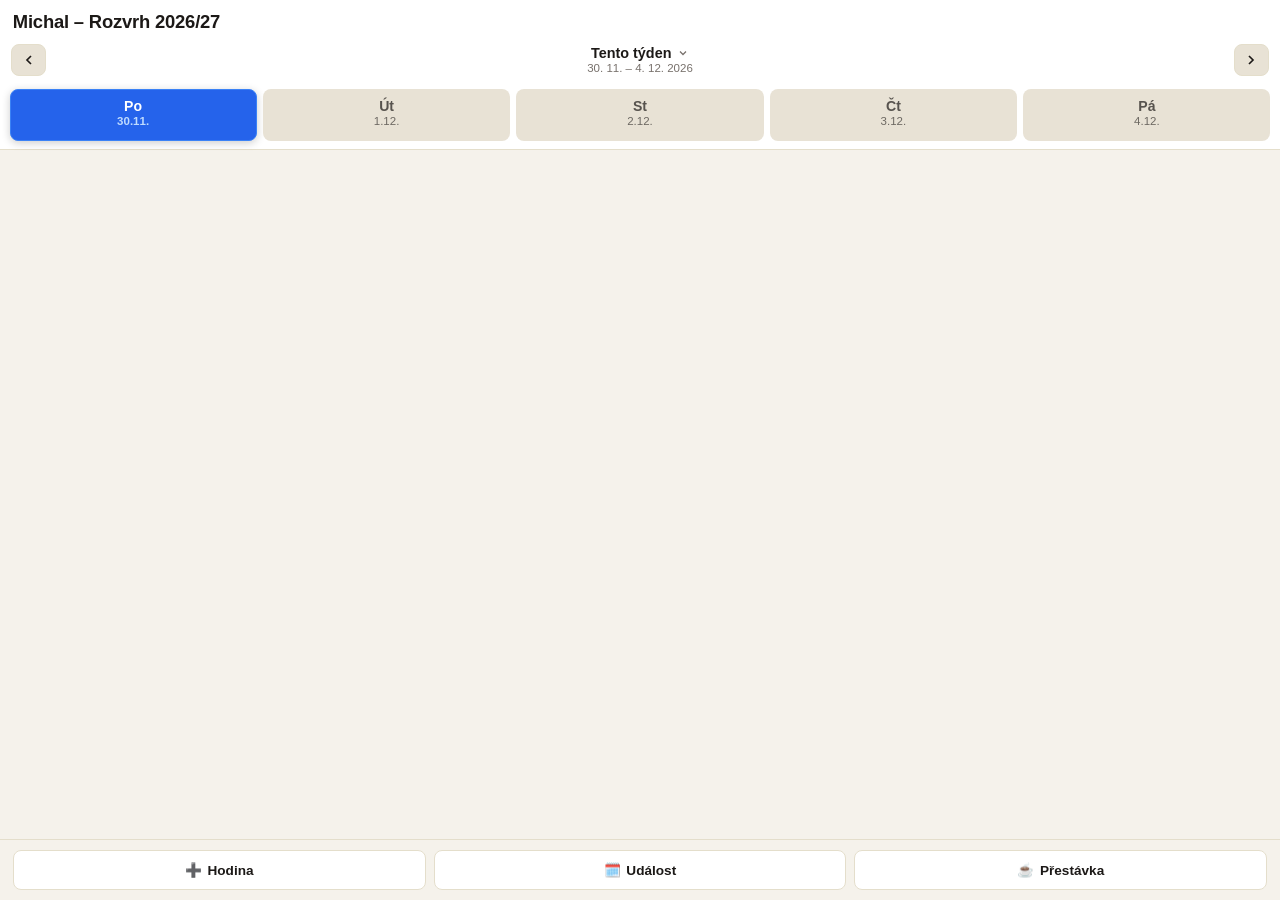
==== index.html @ 2c42bc00 "přepínání tématu nechat na systému" ====
<!DOCTYPE html>
<html lang="cs">
<head>
    <meta charset="UTF-8">
    <meta name="viewport" content="width=device-width, initial-scale=1.0, user-scalable=no, viewport-fit=cover">
    <title>Michal – Rozvrh 2026/27</title>
    
    <!-- Systémové barvy lišty řízené přímo Androidem a iOS -->
    <meta name="theme-color" content="#faf8f5" media="(prefers-color-scheme: light)">
    <meta name="theme-color" content="#1a1e26" media="(prefers-color-scheme: dark)">
    
    <meta name="apple-mobile-web-app-capable" content="yes">
    <meta name="apple-mobile-web-app-status-bar-style" content="black-translucent">
    <meta name="apple-mobile-web-app-title" content="Rozvrh">
    <link rel="apple-touch-icon" href="apple-touch-icon.png">

    <link rel="manifest" href="manifest.json">
    <link rel="stylesheet" href="style.css">
</head>
<body>
    <header>
        <div class="header-top">
            <h1>Michal – Rozvrh 2026/27</h1>
            <div class="header-actions">
                <button id="btn-today" class="btn-chip hidden" aria-label="Přejít na dnešek">Dnes</button>
            </div>
        </div>

        <div class="week-stepper-container">
            <button id="week-prev" class="btn-nav" aria-label="Předchozí týden">
                <svg width="16" height="16" viewBox="0 0 24 24" fill="none" stroke="currentColor" stroke-width="2.5"><polyline points="15 18 9 12 15 6"></polyline></svg>
            </button>
            
            <div id="week-trigger" class="week-display" role="button" tabindex="0" aria-label="Vybrat týden z kalendáře">
                <div class="week-title">
                    <span id="week-label-title">Tento týden</span>
                    <svg class="dropdown-chevron" width="12" height="12" viewBox="0 0 24 24" fill="none" stroke="currentColor" stroke-width="2.5"><polyline points="6 9 12 15 18 9"></polyline></svg>
                </div>
                <div id="week-range-subtitle" class="week-range">--. --. – --. --. 2026</div>
            </div>

            <button id="week-next" class="btn-nav" aria-label="Následující týden">
                <svg width="16" height="16" viewBox="0 0 24 24" fill="none" stroke="currentColor" stroke-width="2.5"><polyline points="9 18 15 12 9 6"></polyline></svg>
            </button>

            <input type="date" id="native-date-picker" class="visually-hidden" tabindex="-1" aria-hidden="true">
        </div>

        <nav class="day-selector" aria-label="Výběr dne v týdnu">
            <button data-day="Pondělí">
                <span class="tab-day-name">Po</span>
                <span class="tab-day-date">-</span>
                <span class="day-dots-container"></span>
            </button>
            <button data-day="Úterý">
                <span class="tab-day-name">Út</span>
                <span class="tab-day-date">-</span>
                <span class="day-dots-container"></span>
            </button>
            <button data-day="Středa">
                <span class="tab-day-name">St</span>
                <span class="tab-day-date">-</span>
                <span class="day-dots-container"></span>
            </button>
            <button data-day="Čtvrtek">
                <span class="tab-day-name">Čt</span>
                <span class="tab-day-date">-</span>
                <span class="day-dots-container"></span>
            </button>
            <button data-day="Pátek">
                <span class="tab-day-name">Pá</span>
                <span class="tab-day-date">-</span>
                <span class="day-dots-container"></span>
            </button>
        </nav>
    </header>
    
    <main id="schedule-container" role="region" aria-live="polite">
    </main>
    
    <div class="bottom-bar">
        <button id="add-lesson-btn"><span class="icon">➕</span> Hodina</button>
        <button id="add-event-btn"><span class="icon">🗓️</span> Událost</button>
        <button id="add-break-btn"><span class="icon">☕</span> Přestávka</button>
    </div>

    <div id="edit-modal" class="modal-overlay hidden" role="dialog" aria-modal="true">
        <div class="modal">
            <div id="modal-type-switcher" class="type-switcher">
                <button type="button" id="type-btn-lesson" class="type-btn active">Výuka žáka</button>
                <button type="button" id="type-btn-event" class="type-btn">Pracovní událost</button>
            </div>

            <div class="form-group" id="group-day-select">
                <label for="edit-day">Den v týdnu</label>
                <select id="edit-day">
                    <option value="Pondělí">Pondělí</option>
                    <option value="Úterý">Úterý</option>
                    <option value="Středa">Středa</option>
                    <option value="Čtvrtek">Čtvrtek</option>
                    <option value="Pátek">Pátek</option>
                </select>
            </div>

            <div class="form-group" id="group-event-date" style="display: none;">
                <label for="edit-event-date">Datum akce (lze vybrat libovolný týden/měsíc)</label>
                <input type="date" id="edit-event-date">
            </div>

            <div class="form-row">
                <div class="form-group">
                    <label for="edit-time">Začátek</label>
                    <input type="time" id="edit-time">
                </div>
                <div class="form-group" id="group-end-time" style="display: none;">
                    <label for="edit-event-end">Konec akce</label>
                    <input type="time" id="edit-event-end">
                </div>
            </div>

            <div class="form-group">
                <label for="edit-name" id="label-edit-name">Jméno žáka / Název hodiny</label>
                <input type="text" id="edit-name">
            </div>

            <div id="event-specific-fields" class="event-tier-box" style="display: none;">
                <label class="form-sublabel">Druh pracovní události:</label>
                <div class="radio-row">
                    <label class="radio-tag event-concert-tag">
                        <input type="radio" name="event-kind" value="concert" id="event-concert" checked>
                        🎻 Koncert / Vystoupení
                    </label>
                    <label class="radio-tag event-meeting-tag">
                        <input type="radio" name="event-kind" value="meeting" id="event-meeting">
                        📋 Porada / Školení
                    </label>
                </div>
            </div>

            <div id="ensemble-group-selector" class="ensemble-tier-box" style="display: none;">
                <label class="form-sublabel">Skupina souboru:</label>
                <div class="radio-row">
                    <label class="radio-tag younger">
                        <input type="radio" name="ensemble-tier" value="younger" id="ensemble-younger">
                        Mladší
                    </label>
                    <label class="radio-tag older">
                        <input type="radio" name="ensemble-tier" value="older" id="ensemble-older">
                        Starší
                    </label>
                </div>
            </div>

            <div class="checkbox-row" id="row-private-toggle">
                <input type="checkbox" id="edit-private">
                <label for="edit-private" class="label-private">🔒 Soukromá hodina (mimo systém ZUŠ)</label>
            </div>

            <div id="standard-zus-fields">
                <div class="form-row">
                    <div class="form-group">
                        <label for="edit-rocnik">Ročník</label>
                        <input type="text" id="edit-rocnik" placeholder="např. 2, 2. př, 5">
                    </div>
                    <div class="form-group" id="group-hn">
                        <label for="edit-hn">HN</label>
                        <input type="text" id="edit-hn" placeholder="např. Po 14:30">
                    </div>
                </div>

                <div class="checkbox-row">
                    <input type="checkbox" id="edit-ensemble">
                    <label for="edit-ensemble" class="label-ensemble">🎸 Kytarový soubor</label>
                </div>
            </div>

            <div id="private-lesson-fields">
                <label for="edit-notes" id="label-edit-notes" class="form-sublabel">Zápisník a poznámky k výuce:</label>
                <textarea id="edit-notes" rows="4" placeholder="Skladby, cvičení, program, kontakt..."></textarea>
            </div>

            <div class="absence-section" id="row-absent-section">
                <div class="checkbox-row">
                    <input type="checkbox" id="edit-absent">
                    <label for="edit-absent"><strong>Omluven / nepřijde v tomto týdnu</strong></label>
                </div>
                <div id="absent-date-container" style="display: none; margin-top: 0.4rem;">
                    <label for="edit-absent-date" class="form-sublabel">Datum nebo rozsah (např. 15.9. nebo 10.9. - 24.9.):</label>
                    <input type="text" id="edit-absent-date" placeholder="např. 15.9.">
                </div>
            </div>

            <div id="substitute-section" class="substitute-box" style="display: none;">
                <div class="substitute-box-title">Záskok na tuto hodinu</div>
                
                <div class="form-group" style="margin-bottom: 0.6rem;">
                    <label for="substitute-select" class="form-sublabel">Vybrat ze stálých žáků:</label>
                    <select id="substitute-select" class="substitute-input"></select>
                </div>

                <div class="substitute-divider"><span>nebo</span></div>

                <div class="form-group" style="margin-bottom: 0.5rem;">
                    <label for="substitute-custom" class="form-sublabel">Zadat jiné jméno / činnost:</label>
                    <input type="text" id="substitute-custom" class="substitute-input" placeholder="např. Jan Novák, Samostudium, Cvičení...">
                </div>

                <button type="button" id="btn-clear-sub" class="btn-clear-sub">Zrušit záskok</button>
            </div>

            <div class="modal-actions">
                <button id="btn-save" class="btn-primary">Uložit</button>
                <button id="btn-cancel" class="btn-secondary">Zrušit</button>
            </div>
            <div class="modal-actions-danger">
                <button id="btn-swap" class="btn-outline">🔄 Vyměnit žáka</button>
                <button id="btn-delete" class="btn-danger">🗑 Smazat</button>
            </div>
        </div>
    </div>
    
    <script src="script.js"></script>
    <script>
        if ('serviceWorker' in navigator) {
            window.addEventListener('load', () => {
                navigator.serviceWorker.register('./sw.js').then((reg) => {
                    reg.update();
                });
            });

            let refreshing = false;
            navigator.serviceWorker.addEventListener('controllerchange', () => {
                if (!refreshing) {
                    refreshing = true;
                    window.location.reload();
                }
            });
        }
    </script>
</body>
</html>
---- style.css ----
/* =========================================================
   1. BAREVNÝ SYSTÉM (ŘÍZENÝ ČISTĚ SYSTÉMEM TELEFONU)
   ========================================================= */

/* Výchozí světlý režim (příjemné teplé tóny slonoviny a papíru) */
:root {
    color-scheme: light;

    --bg-page: #f5f2eb;
    --bg-card: #ffffff;
    --border-card: #e4decb;
    --text-primary: #1c1917;
    --text-secondary: #78716c;
    --tab-bg: #e8e2d5;
    --tab-text: #57534e;
    --tab-active-bg: #2563eb;
    --tab-active-text: #ffffff;
    --tab-active-date: #bfdbfe;

    --absent-bg: #ece8df;
    --absent-border: #d6cfc0;
    --absent-stripe: #a8a29e;
    --absent-text: #a8a29e;

    /* Žáci bez souboru proužek NEMAJÍ */
    --stripe-default: transparent;
    --stripe-private: #2563eb;
    --private-bg: #eff6ff;
    --stripe-gold: #d97706;
    --stripe-purple: #9333ea;
    --gender-girl: #be123c;
    --gender-boy: #1d4ed8;

    /* Pracovní události */
    --stripe-concert: #be123c;
    --bg-concert: #fff1f2;
    --border-concert: #fecdd3;
    --title-concert: #be123c;

    --stripe-meeting: #0f766e;
    --bg-meeting: #f0fdfa;
    --border-meeting: #99f6e4;
    --title-meeting: #0f766e;

    /* Stav výměny */
    --swap-pending-bg: #fffbeb;
    --swap-pending-border: #fde68a;
    --swap-pending-text: #b45309;

    --modal-bg: #faf8f5;
    --modal-overlay: rgba(28, 25, 23, 0.55);
    --input-bg: #ffffff;
    --input-border: #d6cfc0;
    --bottom-bar-bg: rgba(245, 242, 235, 0.94);
}

/* Automatický tmavý režim při zapnutí tmavého motivu v telefonu */
@media (prefers-color-scheme: dark) {
    :root {
        color-scheme: dark;

        --bg-page: #121212;
        --bg-card: #1a1e26;
        --border-card: #28303f;
        --text-primary: #f8fafc;
        --text-secondary: #94a3b8;
        --tab-bg: #1e2430;
        --tab-text: #94a3b8;
        --tab-active-bg: #0b1120;
        --tab-active-text: #ffffff;
        --tab-active-date: #60a5fa;

        --absent-bg: #14171d;
        --absent-border: #242a36;
        --absent-stripe: #334155;
        --absent-text: #64748b;

        --stripe-default: transparent;
        --stripe-private: #2563eb;
        --private-bg: rgba(30, 58, 138, 0.2);
        --stripe-gold: #ffd166;
        --stripe-purple: #c084fc;
        --gender-girl: #fca5a5;
        --gender-boy: #93c5fd;

        --stripe-concert: #f43f5e;
        --bg-concert: rgba(190, 18, 60, 0.16);
        --border-concert: rgba(244, 63, 94, 0.35);
        --title-concert: #fb7185;

        --stripe-meeting: #14b8a6;
        --bg-meeting: rgba(15, 118, 110, 0.16);
        --border-meeting: rgba(20, 184, 166, 0.35);
        --title-meeting: #2dd4bf;

        --swap-pending-bg: rgba(245, 158, 11, 0.15);
        --swap-pending-border: rgba(245, 158, 11, 0.35);
        --swap-pending-text: #fbbf24;

        --modal-bg: #1c222e;
        --modal-overlay: rgba(0, 0, 0, 0.75);
        --input-bg: #12151c;
        --input-border: #2e384d;
        --bottom-bar-bg: rgba(18, 18, 18, 0.94);
    }
}

/* =========================================================
   2. ZÁKLADNÍ STRUKTURA
   ========================================================= */

* {
    box-sizing: border-box;
    margin: 0;
    padding: 0;
    -webkit-tap-highlight-color: transparent;
}

body {
    font-family: -apple-system, BlinkMacSystemFont, "Segoe UI", Roboto, Helvetica, Arial, sans-serif;
    background-color: var(--bg-page);
    color: var(--text-primary);
    padding-bottom: 5.5rem;
    overflow-x: hidden;
    transition: background-color 0.2s ease, color 0.2s ease;
}

header {
    background-color: var(--bg-card);
    border-bottom: 1px solid var(--border-card);
    position: sticky;
    top: 0;
    z-index: 100;
    padding-top: 0.3rem;
    transition: background-color 0.2s ease, border-color 0.2s ease;
}

h1 {
    font-size: 1.15rem;
    font-weight: 700;
    letter-spacing: -0.01em;
}

/* =========================================================
   3. HORNÍ LIŠTA A STEPPER
   ========================================================= */

.header-top {
    display: flex;
    justify-content: space-between;
    align-items: center;
    padding: 0.4rem 0.8rem;
}

.header-actions {
    display: flex;
    align-items: center;
    gap: 0.35rem;
}

.btn-chip {
    background: #2563eb;
    color: #ffffff;
    border: none;
    border-radius: 12px;
    padding: 0.25rem 0.65rem;
    font-size: 0.75rem;
    font-weight: 700;
    cursor: pointer;
    transition: transform 0.15s ease, opacity 0.2s ease;
}

.btn-chip:active {
    transform: scale(0.94);
}

.btn-chip.hidden {
    display: none;
}

.week-stepper-container {
    display: flex;
    align-items: center;
    justify-content: space-between;
    padding: 0.15rem 0.7rem 0.45rem;
    position: relative;
}

.btn-nav {
    background: var(--tab-bg);
    color: var(--text-primary);
    border: 1px solid var(--border-card);
    border-radius: 8px;
    width: 2.2rem;
    height: 2rem;
    display: flex;
    align-items: center;
    justify-content: center;
    cursor: pointer;
    transition: all 0.15s ease;
}

.btn-nav:active {
    background: var(--border-card);
    transform: scale(0.92);
}

.week-display {
    display: flex;
    flex-direction: column;
    align-items: center;
    justify-content: center;
    cursor: pointer;
    padding: 0.2rem 0.8rem;
    border-radius: 8px;
    transition: background 0.15s ease;
    user-select: none;
}

.week-display:hover, .week-display:focus {
    background: var(--tab-bg);
    outline: none;
}

.week-title {
    font-size: 0.9rem;
    font-weight: 700;
    color: var(--text-primary);
    display: flex;
    align-items: center;
    gap: 0.35rem;
}

.dropdown-chevron {
    color: var(--text-secondary);
}

.week-range {
    font-size: 0.72rem;
    font-weight: 500;
    color: var(--text-secondary);
    margin-top: 1px;
}

.visually-hidden {
    position: absolute;
    opacity: 0;
    pointer-events: none;
    width: 0;
    height: 0;
}

/* =========================================================
   4. HORNÍ ZÁLOŽKY DNŮ SE SIGNALIZAČNÍMI TEČKAMI
   ========================================================= */

.day-selector {
    display: flex;
    gap: 0.4rem;
    padding: 0.3rem 0.6rem 0.5rem;
}

.day-selector button {
    flex: 1;
    display: flex;
    flex-direction: column;
    align-items: center;
    justify-content: center;
    padding: 0.45rem 0.2rem 0.3rem;
    background: var(--tab-bg);
    color: var(--tab-text);
    border: 1px solid transparent;
    border-radius: 8px;
    cursor: pointer;
    position: relative;
    transition: all 0.15s ease-in-out;
}

.day-selector button.active {
    background: var(--tab-active-bg) !important;
    color: var(--tab-active-text) !important;
    border-color: #3b82f6 !important;
    box-shadow: 0 2px 8px rgba(0, 0, 0, 0.2);
}

.tab-day-name {
    font-weight: 700;
    font-size: 0.88rem;
}

.tab-day-date {
    font-size: 0.72rem;
    font-weight: 500;
    margin-top: 1px;
    opacity: 0.85;
}

.day-selector button.active .tab-day-date {
    color: var(--tab-active-date) !important;
    font-weight: 600;
    opacity: 1;
}

.day-dots-container {
    display: flex;
    gap: 3px;
    height: 6px;
    margin-top: 3px;
    align-items: center;
    justify-content: center;
}

.day-dot {
    width: 5px;
    height: 5px;
    border-radius: 50%;
    display: inline-block;
}

.day-dot.dot-absent {
    background-color: #ef4444;
}

.day-dot.dot-concert {
    background-color: #f43f5e;
}

.day-dot.dot-meeting {
    background-color: #14b8a6;
}

/* =========================================================
   5. SEZNAM HODIN, PŘESTÁVKY A KARTIČKY
   ========================================================= */

main#schedule-container {
    padding: 0.8rem;
}

.break-indicator {
    display: flex;
    align-items: center;
    justify-content: center;
    padding: 0.35rem 0;
    margin-bottom: 0.45rem;
    font-size: 0.72rem;
    font-weight: 500;
    color: var(--text-secondary);
    letter-spacing: 0.03em;
    user-select: none;
}

.break-indicator::before,
.break-indicator::after {
    content: '';
    flex: 1;
    max-width: 40px;
    height: 1px;
    background: var(--border-card);
    margin: 0 0.5rem;
    opacity: 0.7;
}

header, 
.bottom-bar, 
.lesson-card-wrapper,
.break-indicator {
    transition: filter 0.4s ease, opacity 0.4s ease;
}

body.is-card-flipped-active header,
body.is-card-flipped-active .bottom-bar,
body.is-card-flipped-active .break-indicator,
body.is-card-flipped-active .lesson-card-wrapper:not(.is-active-flipped) {
    filter: blur(4px);
    opacity: 0.45;
    pointer-events: none;
}

.lesson-card-wrapper {
    position: relative;
    margin-bottom: 0.55rem;
    perspective: 1200px;
}

.lesson-card-wrapper.is-active-flipped {
    z-index: 60;
}

.flip-card-inner {
    position: relative;
    width: 100%;
    transform-style: preserve-3d;
    transition: transform 0.6s cubic-bezier(0.34, 1.3, 0.64, 1);
}

.lesson-card-wrapper.flipped .flip-card-inner {
    transform: rotateY(180deg);
}

.flip-card-front, 
.flip-card-back {
    -webkit-backface-visibility: hidden;
    backface-visibility: hidden;
    border-radius: 10px;
}

.flip-card-front {
    transform: rotateY(0deg);
}

/* =========================================================
   PŘESNÝ MATEMATICKÝ OHNUTÝ RŮŽEK (DOG-EAR 45°)
   ========================================================= */

.lesson-card-wrapper.has-note .flip-card-front {
    position: relative;
    clip-path: polygon(0 0, calc(100% - 24px) 0, 100% 24px, 100% 100%, 0 100%);
}

.lesson-card-wrapper.has-note .flip-corner-btn {
    position: absolute;
    top: 0;
    right: 0;
    width: 36px;
    height: 36px;
    z-index: 10;
    cursor: pointer;
    background: transparent;
}

.lesson-card-wrapper.has-note .flip-card-front::after {
    content: '';
    position: absolute;
    top: 0;
    right: 0;
    width: 24px;
    height: 24px;
    clip-path: polygon(0 0, 100% 100%, 0 100%);
    background: linear-gradient(225deg, rgba(255, 255, 255, 0.85) 0%, rgba(200, 195, 185, 0.85) 45%, rgba(0, 0, 0, 0.35) 100%);
    box-shadow: -3px 3px 6px rgba(0, 0, 0, 0.3);
    border-bottom-left-radius: 3px;
    pointer-events: none;
    transition: transform 0.2s ease, filter 0.2s ease;
}

.event-concert-wrapper.has-note .flip-card-front::after {
    background: linear-gradient(225deg, #fecdd3 0%, #f43f5e 50%, #881337 100%);
}

.event-meeting-wrapper.has-note .flip-card-front::after {
    background: linear-gradient(225deg, #ccfbf1 0%, #14b8a6 50%, #134e4a 100%);
}

.lesson-card-wrapper.has-note:hover .flip-card-front::after,
.lesson-card-wrapper.has-note .flip-corner-btn:hover ~ .flip-card-front::after {
    transform: scale(1.12);
    filter: brightness(1.1);
}

/* =========================================================
   RUB KARTY (HISTORIE, ZÁPISNÍK, ČASOVÁ OSA)
   ========================================================= */

.flip-card-back {
    position: absolute;
    top: 0;
    left: 0;
    width: 100%;
    transform: rotateY(180deg);
    background: var(--bg-card);
    border: 1.5px solid #2563eb;
    box-shadow: 0 16px 36px rgba(0, 0, 0, 0.45);
    padding: 0.9rem 1rem;
    box-sizing: border-box;
    cursor: pointer;
    min-height: 100%;
    display: flex;
    flex-direction: column;
    justify-content: space-between;
}

.event-concert-wrapper .flip-card-back {
    border-color: var(--stripe-concert);
}
.event-meeting-wrapper .flip-card-back {
    border-color: var(--stripe-meeting);
}

.flip-back-header {
    display: flex;
    justify-content: space-between;
    align-items: center;
    border-bottom: 1px solid var(--border-card);
    padding-bottom: 0.45rem;
    margin-bottom: 0.5rem;
}

.flip-back-title {
    font-size: 0.82rem;
    font-weight: 700;
    text-transform: uppercase;
    letter-spacing: 0.04em;
    color: var(--text-secondary);
}

.flip-back-actions {
    display: flex;
    gap: 0.5rem;
    align-items: center;
}

.btn-card-edit-mini {
    background: transparent;
    border: none;
    font-size: 0.85rem;
    font-weight: 600;
    cursor: pointer;
    padding: 0.2rem 0.4rem;
    color: #2563eb;
    border-radius: 4px;
}
.btn-card-edit-mini:hover {
    text-decoration: underline;
}

.note-history-chips {
    display: flex;
    gap: 0.35rem;
    overflow-x: auto;
    padding-bottom: 0.4rem;
    margin-bottom: 0.5rem;
    scrollbar-width: none;
}
.note-history-chips::-webkit-scrollbar {
    display: none;
}

.history-chip {
    padding: 0.2rem 0.45rem;
    background: var(--tab-bg);
    border: 1px solid var(--border-card);
    border-radius: 6px;
    font-size: 0.72rem;
    font-weight: 600;
    color: var(--text-secondary);
    cursor: pointer;
    white-space: nowrap;
    transition: all 0.15s ease;
}

.history-chip.active {
    background: #2563eb;
    color: #ffffff;
    border-color: #2563eb;
}

.flip-back-body {
    font-size: 0.92rem;
    line-height: 1.55;
    color: var(--text-primary);
    white-space: pre-wrap;
    word-break: break-word;
    flex: 1;
    margin-bottom: 0.5rem;
}

.flip-back-footer {
    font-size: 0.72rem;
    color: var(--text-secondary);
    text-align: right;
    font-weight: 500;
}

/* =========================================================
   LÍCOVÁ STRANA KARTY (HODINA, UDÁLOST, VÝMĚNA)
   ========================================================= */

.lesson-card {
    background: var(--bg-card);
    border: 1px solid var(--border-card);
    border-left: 0;
    border-radius: 10px;
    padding: 0.75rem 0.85rem;
    display: flex;
    align-items: center;
    cursor: pointer;
    position: relative;
    overflow: hidden;
    transition: transform 0.15s ease, opacity 0.2s ease, background-color 0.2s ease;
}

.lesson-card:active {
    transform: scale(0.99);
}

.lesson-card.swap-mode {
    outline: 2.5px dashed #f59e0b;
    animation: pulseBorder 1.2s infinite;
}

@keyframes pulseBorder {
    0%, 100% { outline-color: #f59e0b; }
    50% { outline-color: transparent; }
}

/* KARTA VE STAVU VÝMĚNY (ČEKÁ NA SCHVÁLENÍ) */
.lesson-card.swap-pending {
    background: var(--swap-pending-bg) !important;
    border: 1.5px dashed var(--swap-pending-border) !important;
}

.swap-badge {
    display: inline-block;
    background: rgba(245, 158, 11, 0.18);
    color: var(--swap-pending-text);
    border: 1px solid var(--swap-pending-border);
    font-size: 0.72rem;
    font-weight: 700;
    padding: 0.15rem 0.45rem;
    border-radius: 4px;
    margin-top: 0.25rem;
}

.time-col {
    font-weight: 700;
    font-size: 1.05rem;
    min-width: 4.2rem;
    line-height: 1.2;
}

.end-time {
    font-size: 0.75rem;
    font-weight: 400;
    color: var(--text-secondary);
}

.info-col {
    margin-left: 0.7rem;
    flex: 1;
}

.student-name {
    font-size: 1.02rem;
    font-weight: 700;
    line-height: 1.25;
}

.student-name.gender-girl {
    color: var(--gender-girl) !important;
}

.student-name.gender-boy {
    color: var(--gender-boy) !important;
}

.student-details {
    font-size: 0.8rem;
    color: var(--text-secondary);
    margin-top: 0.2rem;
}

/* Soubor kytar – proužky podle věku */
.lesson-card.ensemble-gold {
    border-left: 5px solid var(--stripe-gold) !important;
}
.ensemble-title-older {
    color: var(--stripe-gold) !important;
}

.lesson-card.ensemble-purple {
    border-left: 5px solid var(--stripe-purple) !important;
}
.ensemble-title-younger {
    color: var(--stripe-purple) !important;
}

.lesson-card.private-card {
    border-left: 5px solid var(--stripe-private) !important;
    background: var(--private-bg) !important;
}

/* Karty akcí */
.lesson-card.event-concert {
    border: 1.5px solid var(--border-concert) !important;
    border-left: 6px solid var(--stripe-concert) !important;
    background: var(--bg-concert) !important;
    border-radius: 12px;
}
.event-title-concert {
    color: var(--title-concert) !important;
    font-weight: 800;
}

.lesson-card.event-meeting {
    border: 1.5px solid var(--border-meeting) !important;
    border-left: 6px solid var(--stripe-meeting) !important;
    background: var(--bg-meeting) !important;
    border-radius: 12px;
}
.event-title-meeting {
    color: var(--title-meeting) !important;
    font-weight: 800;
}

.event-chip {
    display: inline-block;
    padding: 0.15rem 0.45rem;
    border-radius: 4px;
    font-size: 0.72rem;
    font-weight: 700;
    margin-right: 0.4rem;
}
.event-chip.concert {
    background: rgba(244, 63, 94, 0.2);
    color: var(--title-concert);
}
.event-chip.meeting {
    background: rgba(20, 184, 166, 0.2);
    color: var(--title-meeting);
}

/* Omluvení */
.lesson-card.absent {
    background: var(--absent-bg) !important;
    border-color: var(--absent-border) !important;
    border-left: 4px solid var(--absent-stripe) !important;
    opacity: 0.65 !important;
}

.lesson-card.absent .student-name,
.lesson-card.absent .time-col,
.lesson-card.absent .student-details,
.lesson-card.absent .end-time {
    color: var(--absent-text) !important;
}

.badge-absent {
    display: inline-block;
    background: rgba(239, 68, 68, 0.12);
    color: #ef4444;
    border: 1px solid rgba(239, 68, 68, 0.3);
    font-size: 0.72rem;
    font-weight: 600;
    padding: 0.15rem 0.45rem;
    border-radius: 4px;
    margin-left: 0.4rem;
    vertical-align: middle;
}

.lesson-card.has-substitute {
    margin-bottom: 0;
    opacity: 0.35 !important;
    transform: scale(0.97);
    transform-origin: top left;
}

.substitute-badge-card {
    position: relative;
    margin-top: -1.6rem;
    margin-left: 1.5rem;
    background: var(--bg-card);
    border: 1.5px solid #3b82f6;
    border-left: 5px solid #3b82f6;
    border-radius: 8px;
    padding: 0.6rem 0.8rem;
    box-shadow: 0 4px 14px rgba(0, 0, 0, 0.35);
    display: flex;
    justify-content: space-between;
    align-items: center;
    z-index: 2;
    animation: slideInSub 0.22s cubic-bezier(0.16, 1, 0.3, 1) forwards;
}

@keyframes slideInSub {
    from { transform: translateX(35px); opacity: 0; }
    to { transform: translateX(0); opacity: 1; }
}

.substitute-badge-card .sub-title {
    font-size: 0.72rem;
    text-transform: uppercase;
    letter-spacing: 0.05em;
    color: #3b82f6;
    font-weight: bold;
}

.substitute-badge-card .sub-name {
    font-size: 1rem;
    font-weight: bold;
}

.substitute-badge-card .sub-tag {
    font-size: 0.75rem;
    background: rgba(59, 130, 246, 0.15);
    color: #3b82f6;
    padding: 0.2rem 0.5rem;
    border-radius: 4px;
    font-weight: 600;
}

.lesson-card.past-lesson {
    opacity: 0.42 !important;
    filter: grayscale(0.25);
}

.lesson-card.current-lesson {
    position: relative;
    box-shadow: 0 0 16px rgba(59, 130, 246, 0.35);
    border-top: 1px solid rgba(147, 197, 253, 0.4);
}

.lesson-progress-bar {
    position: absolute;
    bottom: 0;
    left: 0;
    height: 3px;
    background: linear-gradient(90deg, #3b82f6, #60a5fa);
    transition: width 1s linear;
}

/* =========================================================
   6. SPODNÍ LIŠTA A MODÁL
   ========================================================= */

.bottom-bar {
    position: fixed;
    bottom: 0;
    left: 0;
    right: 0;
    background: var(--bottom-bar-bg);
    backdrop-filter: blur(10px);
    -webkit-backdrop-filter: blur(10px);
    border-top: 1px solid var(--border-card);
    display: flex;
    padding: 0.6rem 0.8rem;
    gap: 0.5rem;
    z-index: 100;
    transition: background-color 0.2s ease, border-color 0.2s ease;
}

.bottom-bar button {
    flex: 1;
    display: flex;
    align-items: center;
    justify-content: center;
    gap: 0.35rem;
    padding: 0.7rem 0.3rem;
    border-radius: 8px;
    font-size: 0.85rem;
    font-weight: 600;
    cursor: pointer;
    background: var(--bg-card);
    color: var(--text-primary);
    border: 1px solid var(--border-card);
    transition: background-color 0.15s ease, border-color 0.15s ease, color 0.15s ease;
}

.modal-overlay {
    position: fixed;
    inset: 0;
    background: var(--modal-overlay);
    backdrop-filter: blur(4px);
    display: flex;
    align-items: center;
    justify-content: center;
    padding: 1rem;
    z-index: 1000;
}

.modal-overlay.hidden {
    display: none;
}

.modal {
    background: var(--modal-bg);
    border: 1px solid var(--border-card);
    border-radius: 12px;
    width: 100%;
    max-width: 440px;
    max-height: 90vh;
    overflow-y: auto;
    padding: 1.25rem;
    box-shadow: 0 10px 25px rgba(0, 0, 0, 0.4);
    box-sizing: border-box;
}

.swap-approval-banner {
    background: var(--swap-pending-bg);
    border: 1.5px solid var(--swap-pending-border);
    border-radius: 8px;
    padding: 0.8rem;
    margin-bottom: 1rem;
    display: flex;
    flex-direction: column;
    gap: 0.5rem;
}

.swap-approval-title {
    font-size: 0.86rem;
    font-weight: 700;
    color: var(--swap-pending-text);
    line-height: 1.35;
}

.swap-approval-actions {
    display: flex;
    gap: 0.5rem;
    margin-top: 0.2rem;
}

.btn-approve-swap {
    flex: 1;
    background: #16a34a;
    color: #ffffff;
    border: none;
    border-radius: 6px;
    padding: 0.55rem;
    font-size: 0.85rem;
    font-weight: 700;
    cursor: pointer;
    transition: background 0.15s ease;
}

.btn-approve-swap:active {
    background: #15803d;
}

.btn-cancel-swap {
    flex: 1;
    background: rgba(239, 68, 68, 0.15);
    color: #ef4444;
    border: 1px solid rgba(239, 68, 68, 0.3);
    border-radius: 6px;
    padding: 0.55rem;
    font-size: 0.85rem;
    font-weight: 700;
    cursor: pointer;
    transition: background 0.15s ease;
}

.btn-cancel-swap:active {
    background: rgba(239, 68, 68, 0.25);
}

.type-switcher {
    display: flex;
    gap: 0.5rem;
    margin-bottom: 1rem;
    background: var(--tab-bg);
    padding: 0.25rem;
    border-radius: 8px;
}

.type-btn {
    flex: 1;
    padding: 0.45rem;
    border: none;
    border-radius: 6px;
    font-weight: 700;
    cursor: pointer;
    background: transparent;
    color: var(--text-secondary);
    transition: all 0.15s ease;
}

.type-btn.active {
    background: var(--bg-card);
    color: var(--text-primary);
    box-shadow: 0 2px 5px rgba(0, 0, 0, 0.12);
}

.form-group {
    margin-bottom: 0.8rem;
    width: 100%;
    box-sizing: border-box;
}

.form-group label, .form-sublabel {
    display: block;
    font-size: 0.85rem;
    font-weight: 600;
    color: var(--text-secondary);
    margin-bottom: 0.3rem;
}

.form-group input,
.form-group select {
    width: 100%;
    padding: 0.55rem;
    background: var(--input-bg);
    border: 1px solid var(--input-border);
    color: var(--text-primary);
    border-radius: 6px;
    font-size: 0.95rem;
    font-family: inherit;
    box-sizing: border-box;
}

#private-lesson-fields {
    width: 100%;
    box-sizing: border-box;
    margin-bottom: 0.8rem;
}

#private-lesson-fields textarea,
#edit-notes {
    width: 100% !important;
    min-height: 110px;
    display: block;
    padding: 0.65rem 0.75rem;
    background: var(--input-bg);
    border: 1px solid var(--input-border);
    color: var(--text-primary);
    border-radius: 8px;
    font-size: 0.92rem;
    line-height: 1.45;
    font-family: inherit;
    resize: vertical;
    box-sizing: border-box !important;
}

.form-row {
    display: flex;
    gap: 0.6rem;
}

.form-row .form-group {
    flex: 1;
}

.checkbox-row {
    display: flex;
    align-items: center;
    gap: 0.6rem;
    margin: 0.6rem 0;
    cursor: pointer;
}

.checkbox-row input {
    width: 1.15rem;
    height: 1.15rem;
    cursor: pointer;
}

.label-private { color: #2563eb; font-weight: 600; font-size: 0.9rem; }
.label-ensemble { color: #d97706; font-weight: 600; font-size: 0.9rem; }

.ensemble-tier-box, .event-tier-box {
    background: var(--tab-bg);
    border: 1px solid var(--border-card);
    border-radius: 8px;
    padding: 0.75rem;
    margin: 0.7rem 0;
    box-sizing: border-box;
}

.substitute-box {
    background: var(--tab-bg);
    border: 1.5px solid var(--border-card);
    border-radius: 10px;
    padding: 0.9rem;
    margin: 0.8rem 0;
    box-sizing: border-box;
}

.substitute-box-title {
    font-size: 0.95rem;
    font-weight: 700;
    color: var(--text-primary);
    margin-bottom: 0.7rem;
}

.substitute-input {
    width: 100% !important;
    box-sizing: border-box !important;
    padding: 0.65rem 0.75rem !important;
    font-size: 0.95rem !important;
    border-radius: 8px !important;
    background: var(--input-bg) !important;
    border: 1px solid var(--input-border) !important;
    color: var(--text-primary) !important;
}

.substitute-divider {
    display: flex;
    align-items: center;
    text-align: center;
    margin: 0.55rem 0;
    color: var(--text-secondary);
    font-size: 0.75rem;
    text-transform: lowercase;
}

.substitute-divider::before,
.substitute-divider::after {
    content: '';
    flex: 1;
    border-bottom: 1px solid var(--border-card);
}

.substitute-divider span {
    padding: 0 0.6rem;
    opacity: 0.85;
}

.radio-row {
    display: flex;
    gap: 1.2rem;
}

.radio-tag {
    display: flex;
    align-items: center;
    gap: 0.4rem;
    font-size: 0.9rem;
    font-weight: 700;
    cursor: pointer;
}

.radio-tag.younger { color: #9333ea; }
.radio-tag.older { color: #d97706; }
.radio-tag.event-concert-tag { color: var(--title-concert); }
.radio-tag.event-meeting-tag { color: var(--title-meeting); }

.btn-clear-sub {
    background: rgba(239, 68, 68, 0.12);
    color: #ef4444;
    border: 1px solid rgba(239, 68, 68, 0.25);
    border-radius: 6px;
    padding: 0.45rem 0.8rem;
    font-size: 0.82rem;
    font-weight: 600;
    cursor: pointer;
    margin-top: 0.4rem;
    width: 100%;
    transition: background 0.15s ease;
}

.btn-clear-sub:active {
    background: rgba(239, 68, 68, 0.2);
}

.modal-actions {
    display: flex;
    gap: 0.6rem;
    margin-top: 1.2rem;
}

.modal-actions button,
.modal-actions-danger button {
    flex: 1;
    padding: 0.65rem;
    border-radius: 6px;
    font-size: 0.9rem;
    font-weight: 600;
    cursor: pointer;
    border: none;
}

.btn-primary { background: #2563eb; color: #fff; }
.btn-secondary { background: var(--tab-bg); color: var(--text-primary); }
.modal-actions-danger { display: flex; gap: 0.6rem; margin-top: 0.6rem; }
.btn-outline { background: transparent; border: 1px solid var(--border-card) !important; color: var(--text-primary); }
.btn-danger { background: rgba(239, 68, 68, 0.15); color: #ef4444; border: 1px solid rgba(239, 68, 68, 0.3) !important; }

/* Přechodové animace */
.slide-from-right {
    animation: slideRight 0.2s cubic-bezier(0.16, 1, 0.3, 1) forwards;
}

.slide-from-left {
    animation: slideLeft 0.2s cubic-bezier(0.16, 1, 0.3, 1) forwards;
}

@keyframes slideRight {
    from { opacity: 0; transform: translateX(35px); }
    to { opacity: 1; transform: translateX(0); }
}

@keyframes slideLeft {
    from { opacity: 0; transform: translateX(-35px); }
    to { opacity: 1; transform: translateX(0); }
}
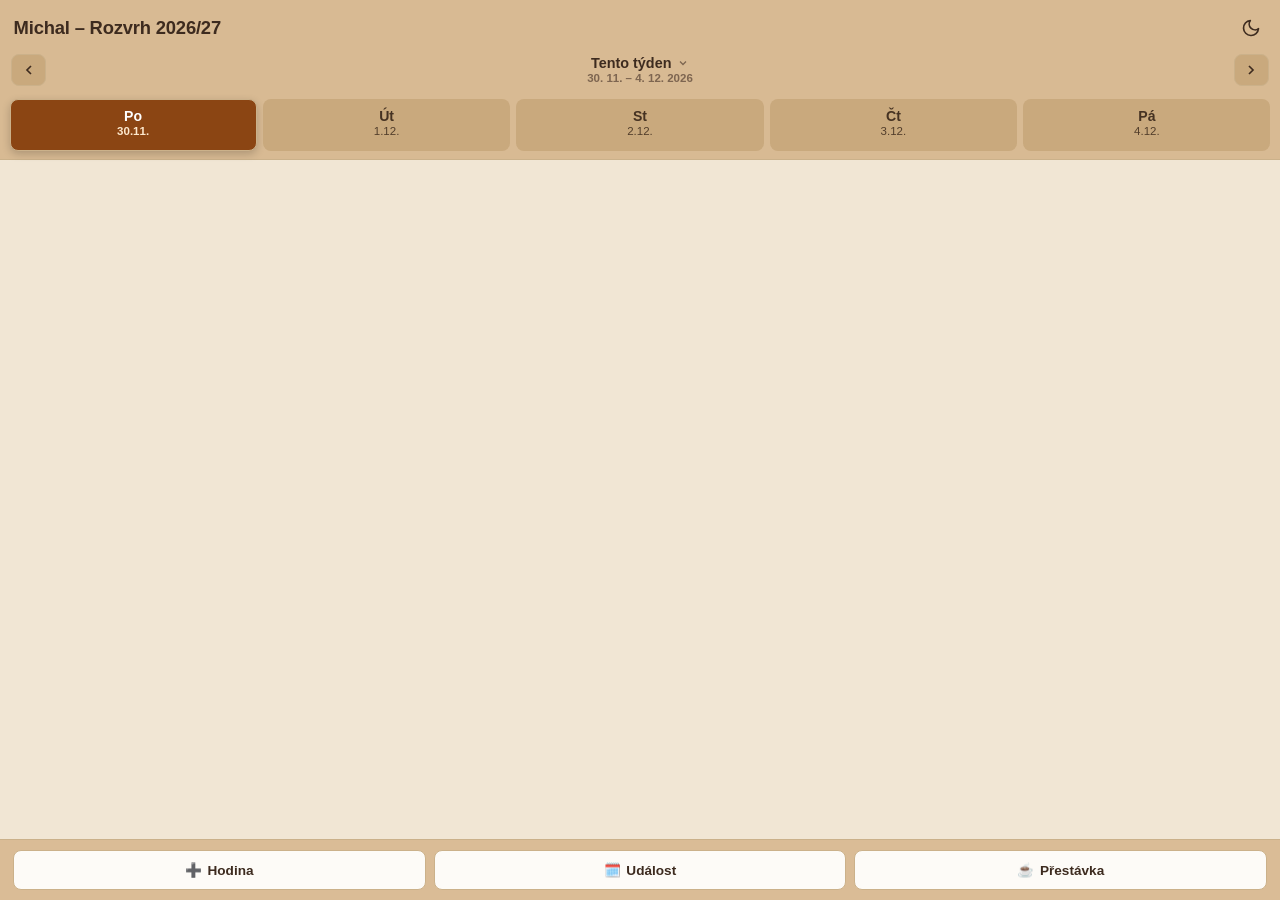
==== commit 9f75ae85: "Nové motivy a přepínání motivů" ====
--- a/index.html
+++ b/index.html
@@ -5,14 +5,32 @@
     <meta name="viewport" content="width=device-width, initial-scale=1.0, user-scalable=no, viewport-fit=cover">
     <title>Michal – Rozvrh 2026/27</title>
     
-    <!-- Systémové barvy lišty řízené přímo Androidem a iOS -->
-    <meta name="theme-color" content="#faf8f5" media="(prefers-color-scheme: light)">
-    <meta name="theme-color" content="#1a1e26" media="(prefers-color-scheme: dark)">
-    
+    <!-- Výchozí systémová lišta pro korkový / tmavý režim -->
+    <meta name="theme-color" content="#d8ba93" id="theme-color-meta">
     <meta name="apple-mobile-web-app-capable" content="yes">
-    <meta name="apple-mobile-web-app-status-bar-style" content="black-translucent">
+    <meta name="apple-mobile-web-app-status-bar-style" content="default" id="apple-status-bar-meta">
     <meta name="apple-mobile-web-app-title" content="Rozvrh">
     <link rel="apple-touch-icon" href="apple-touch-icon.png">
+
+    <script>
+        (function() {
+            var savedTheme = localStorage.getItem('zus_theme');
+            var systemDark = window.matchMedia && window.matchMedia('(prefers-color-scheme: dark)').matches;
+            var theme = savedTheme || (systemDark ? 'dark' : 'light');
+            
+            document.documentElement.classList.add(theme === 'dark' ? 'theme-dark' : 'theme-light');
+            var meta = document.getElementById('theme-color-meta');
+            var appleMeta = document.getElementById('apple-status-bar-meta');
+            
+            if (theme === 'dark') {
+                if (meta) meta.content = '#1e1c1a';
+                if (appleMeta) appleMeta.content = 'black-translucent';
+            } else {
+                if (meta) meta.content = '#d8ba93';
+                if (appleMeta) appleMeta.content = 'default';
+            }
+        })();
+    </script>
 
     <link rel="manifest" href="manifest.json">
     <link rel="stylesheet" href="style.css">
@@ -23,6 +41,24 @@
             <h1>Michal – Rozvrh 2026/27</h1>
             <div class="header-actions">
                 <button id="btn-today" class="btn-chip hidden" aria-label="Přejít na dnešek">Dnes</button>
+                
+                <!-- Tlačítko přepínání motivu -->
+                <button id="btn-theme" class="btn-icon" aria-label="Přepnout motiv" title="Přepnout světlý korkový / tmavý motiv">
+                    <svg id="icon-theme-sun" class="theme-icon" xmlns="http://www.w3.org/2000/svg" width="20" height="20" viewBox="0 0 24 24" fill="none" stroke="currentColor" stroke-width="2" stroke-linecap="round" stroke-linejoin="round">
+                        <circle cx="12" cy="12" r="5"></circle>
+                        <line x1="12" y1="1" x2="12" y2="3"></line>
+                        <line x1="12" y1="21" x2="12" y2="23"></line>
+                        <line x1="4.22" y1="4.22" x2="5.64" y2="5.64"></line>
+                        <line x1="18.36" y1="18.36" x2="19.78" y2="19.78"></line>
+                        <line x1="1" y1="12" x2="3" y2="12"></line>
+                        <line x1="21" y1="12" x2="23" y2="12"></line>
+                        <line x1="4.22" y1="19.78" x2="5.64" y2="18.36"></line>
+                        <line x1="18.36" y1="5.64" x2="19.78" y2="4.22"></line>
+                    </svg>
+                    <svg id="icon-theme-moon" class="theme-icon" xmlns="http://www.w3.org/2000/svg" width="20" height="20" viewBox="0 0 24 24" fill="none" stroke="currentColor" stroke-width="2" stroke-linecap="round" stroke-linejoin="round" style="display: none;">
+                        <path d="M21 12.79A9 9 0 1 1 11.21 3 7 7 0 0 0 21 12.79z"></path>
+                    </svg>
+                </button>
             </div>
         </div>
 
@@ -103,7 +139,7 @@
             </div>
 
             <div class="form-group" id="group-event-date" style="display: none;">
-                <label for="edit-event-date">Datum akce (lze vybrat libovolný týden/měsíc)</label>
+                <label for="edit-event-date">Datum akce</label>
                 <input type="date" id="edit-event-date">
             </div>
 
@@ -182,11 +218,27 @@
             <div class="absence-section" id="row-absent-section">
                 <div class="checkbox-row">
                     <input type="checkbox" id="edit-absent">
-                    <label for="edit-absent"><strong>Omluven / nepřijde v tomto týdnu</strong></label>
-                </div>
-                <div id="absent-date-container" style="display: none; margin-top: 0.4rem;">
-                    <label for="edit-absent-date" class="form-sublabel">Datum nebo rozsah (např. 15.9. nebo 10.9. - 24.9.):</label>
-                    <input type="text" id="edit-absent-date" placeholder="např. 15.9.">
+                    <label for="edit-absent"><strong>Omluven / nepřijde</strong></label>
+                </div>
+                
+                <div id="absent-date-container" style="display: none; margin-top: 0.6rem; background: var(--tab-bg); border: 1px solid var(--border-card); padding: 0.75rem; border-radius: 8px;">
+                    <div class="form-row">
+                        <div class="form-group" style="margin-bottom: 0;">
+                            <label for="edit-absent-from" class="form-sublabel">Datum od:</label>
+                            <input type="date" id="edit-absent-from">
+                        </div>
+                        <div class="form-group" style="margin-bottom: 0;">
+                            <label for="edit-absent-to" class="form-sublabel">Datum do (volitelné):</label>
+                            <input type="date" id="edit-absent-to">
+                        </div>
+                    </div>
+                    
+                    <div style="display: flex; gap: 0.4rem; margin-top: 0.6rem;">
+                        <button type="button" id="btn-absent-quick-today" class="history-chip" style="flex: 1;">Pouze dnes</button>
+                        <button type="button" id="btn-absent-quick-week" class="history-chip" style="flex: 1;">Celý týden</button>
+                    </div>
+
+                    <input type="hidden" id="edit-absent-date">
                 </div>
             </div>
 
--- a/style.css
+++ b/style.css
@@ -1,108 +1,111 @@
 /* =========================================================
-   1. BAREVNÝ SYSTÉM (ŘÍZENÝ ČISTĚ SYSTÉMEM TELEFONU)
+   1. BAREVNÝ SYSTÉM (KORKOVÝ ŠPUNT & TEPLÝ GRAFIT)
    ========================================================= */
 
-/* Výchozí světlý režim (příjemné teplé tóny slonoviny a papíru) */
-:root {
+/* Výchozí světlý režim: Barvy přírodního korkového špuntu */
+:root,
+html.theme-light {
     color-scheme: light;
 
-    --bg-page: #f5f2eb;
-    --bg-card: #ffffff;
-    --border-card: #e4decb;
-    --text-primary: #1c1917;
-    --text-secondary: #78716c;
-    --tab-bg: #e8e2d5;
-    --tab-text: #57534e;
-    --tab-active-bg: #2563eb;
+    /* Přesná barva korkového záhlaví a stavové lišty */
+    --cork-header: #d8ba93;
+    --bg-page: #f1e6d4;          /* Světlejší korkový papír / podklad */
+    --bg-card: #fdfbf7;          /* Jemný tón slonové kosti pro čitelnost karet */
+    --border-card: #cbb18a;      /* Hranice korkové drti */
+    --text-primary: #3d2b1f;     /* Hluboká pražená kávovo-korková hnědá */
+    --text-secondary: #7d6550;   /* Měkčí tón sušeného dřeva */
+    
+    --tab-bg: #c9a97d;
+    --tab-text: #453222;
+    --tab-active-bg: #8b4513;    /* Teplá sedlová useň / dřevo pro aktivní den */
     --tab-active-text: #ffffff;
-    --tab-active-date: #bfdbfe;
-
-    --absent-bg: #ece8df;
-    --absent-border: #d6cfc0;
-    --absent-stripe: #a8a29e;
-    --absent-text: #a8a29e;
-
-    /* Žáci bez souboru proužek NEMAJÍ */
+    --tab-active-date: #fde8cd;
+
+    --absent-bg: #dfd3c1;
+    --absent-border: #bfb09c;
+    --absent-stripe: #8a7a67;
+    --absent-text: #8a7a67;
+
     --stripe-default: transparent;
-    --stripe-private: #2563eb;
-    --private-bg: #eff6ff;
-    --stripe-gold: #d97706;
-    --stripe-purple: #9333ea;
-    --gender-girl: #be123c;
-    --gender-boy: #1d4ed8;
-
-    /* Pracovní události */
-    --stripe-concert: #be123c;
-    --bg-concert: #fff1f2;
+    --stripe-private: #b45309;    /* Teplá koňaková pro soukromé hodiny */
+    --private-bg: #faeedb;
+    --stripe-gold: #c26907;
+    --stripe-purple: #86198f;
+    --gender-girl: #9f1239;
+    --gender-boy: #0369a1;
+
+    /* Události */
+    --stripe-concert: #9f1239;
+    --bg-concert: #ffe4e6;
     --border-concert: #fecdd3;
-    --title-concert: #be123c;
-
-    --stripe-meeting: #0f766e;
-    --bg-meeting: #f0fdfa;
-    --border-meeting: #99f6e4;
-    --title-meeting: #0f766e;
-
-    /* Stav výměny */
-    --swap-pending-bg: #fffbeb;
-    --swap-pending-border: #fde68a;
-    --swap-pending-text: #b45309;
-
-    --modal-bg: #faf8f5;
-    --modal-overlay: rgba(28, 25, 23, 0.55);
+    --title-concert: #9f1239;
+
+    --stripe-meeting: #065f46;
+    --bg-meeting: #d1fae5;
+    --border-meeting: #a7f3d0;
+    --title-meeting: #065f46;
+
+    /* Výměna žáků */
+    --swap-pending-bg: #fef3c7;
+    --swap-pending-border: #f59e0b;
+    --swap-pending-text: #92400e;
+
+    --modal-bg: #f6ede0;
+    --modal-overlay: rgba(43, 30, 20, 0.65);
     --input-bg: #ffffff;
-    --input-border: #d6cfc0;
-    --bottom-bar-bg: rgba(245, 242, 235, 0.94);
-}
-
-/* Automatický tmavý režim při zapnutí tmavého motivu v telefonu */
-@media (prefers-color-scheme: dark) {
-    :root {
-        color-scheme: dark;
-
-        --bg-page: #121212;
-        --bg-card: #1a1e26;
-        --border-card: #28303f;
-        --text-primary: #f8fafc;
-        --text-secondary: #94a3b8;
-        --tab-bg: #1e2430;
-        --tab-text: #94a3b8;
-        --tab-active-bg: #0b1120;
-        --tab-active-text: #ffffff;
-        --tab-active-date: #60a5fa;
-
-        --absent-bg: #14171d;
-        --absent-border: #242a36;
-        --absent-stripe: #334155;
-        --absent-text: #64748b;
-
-        --stripe-default: transparent;
-        --stripe-private: #2563eb;
-        --private-bg: rgba(30, 58, 138, 0.2);
-        --stripe-gold: #ffd166;
-        --stripe-purple: #c084fc;
-        --gender-girl: #fca5a5;
-        --gender-boy: #93c5fd;
-
-        --stripe-concert: #f43f5e;
-        --bg-concert: rgba(190, 18, 60, 0.16);
-        --border-concert: rgba(244, 63, 94, 0.35);
-        --title-concert: #fb7185;
-
-        --stripe-meeting: #14b8a6;
-        --bg-meeting: rgba(15, 118, 110, 0.16);
-        --border-meeting: rgba(20, 184, 166, 0.35);
-        --title-meeting: #2dd4bf;
-
-        --swap-pending-bg: rgba(245, 158, 11, 0.15);
-        --swap-pending-border: rgba(245, 158, 11, 0.35);
-        --swap-pending-text: #fbbf24;
-
-        --modal-bg: #1c222e;
-        --modal-overlay: rgba(0, 0, 0, 0.75);
-        --input-bg: #12151c;
-        --input-border: #2e384d;
-        --bottom-bar-bg: rgba(18, 18, 18, 0.94);
-    }
+    --input-border: #cbb18a;
+    --bottom-bar-bg: rgba(216, 186, 147, 0.95);
+}
+
+/* Tmavý režim: Hluboký teplý grafit ladící ke kytarám */
+html.theme-dark {
+    color-scheme: dark;
+
+    --cork-header: #1e1c1a;
+    --bg-page: #141211;
+    --bg-card: #25221f;
+    --border-card: #3b3631;
+    --text-primary: #ede8e3;
+    --text-secondary: #a3998f;
+
+    --tab-bg: #2d2925;
+    --tab-text: #a3998f;
+    --tab-active-bg: #c07a38;     /* Zářivější jantarově-dřevěný tón v noci */
+    --tab-active-text: #ffffff;
+    --tab-active-date: #ffe3c4;
+
+    --absent-bg: #1a1816;
+    --absent-border: #2c2825;
+    --absent-stripe: #4a433d;
+    --absent-text: #6b635b;
+
+    --stripe-default: transparent;
+    --stripe-private: #d97706;
+    --private-bg: rgba(217, 119, 6, 0.16);
+    --stripe-gold: #fbbf24;
+    --stripe-purple: #d8b4fe;
+    --gender-girl: #fca5a5;
+    --gender-boy: #7dd3fc;
+
+    --stripe-concert: #f43f5e;
+    --bg-concert: rgba(244, 63, 94, 0.16);
+    --border-concert: rgba(244, 63, 94, 0.35);
+    --title-concert: #fb7185;
+
+    --stripe-meeting: #2dd4bf;
+    --bg-meeting: rgba(45, 212, 191, 0.16);
+    --border-meeting: rgba(45, 212, 191, 0.35);
+    --title-meeting: #2dd4bf;
+
+    --swap-pending-bg: rgba(245, 158, 11, 0.18);
+    --swap-pending-border: rgba(245, 158, 11, 0.4);
+    --swap-pending-text: #fcd34d;
+
+    --modal-bg: #24211e;
+    --modal-overlay: rgba(0, 0, 0, 0.82);
+    --input-bg: #181614;
+    --input-border: #423d38;
+    --bottom-bar-bg: rgba(30, 28, 26, 0.95);
 }
 
 /* =========================================================
@@ -122,17 +125,17 @@
     color: var(--text-primary);
     padding-bottom: 5.5rem;
     overflow-x: hidden;
-    transition: background-color 0.2s ease, color 0.2s ease;
+    transition: background-color 0.25s ease, color 0.25s ease;
 }
 
 header {
-    background-color: var(--bg-card);
+    background-color: var(--cork-header);
     border-bottom: 1px solid var(--border-card);
     position: sticky;
     top: 0;
     z-index: 100;
-    padding-top: 0.3rem;
-    transition: background-color 0.2s ease, border-color 0.2s ease;
+    padding-top: 0.35rem;
+    transition: background-color 0.25s ease, border-color 0.25s ease;
 }
 
 h1 {
@@ -141,33 +144,47 @@
     letter-spacing: -0.01em;
 }
 
-/* =========================================================
-   3. HORNÍ LIŠTA A STEPPER
-   ========================================================= */
-
 .header-top {
     display: flex;
     justify-content: space-between;
     align-items: center;
-    padding: 0.4rem 0.8rem;
+    padding: 0.4rem 0.85rem;
 }
 
 .header-actions {
     display: flex;
     align-items: center;
-    gap: 0.35rem;
+    gap: 0.4rem;
+}
+
+.btn-icon {
+    background: transparent;
+    border: none;
+    color: var(--text-primary);
+    cursor: pointer;
+    padding: 0.35rem;
+    border-radius: 8px;
+    display: flex;
+    align-items: center;
+    justify-content: center;
+    transition: background 0.15s ease, transform 0.1s ease;
+}
+
+.btn-icon:active {
+    transform: scale(0.92);
+    background: rgba(0, 0, 0, 0.08);
 }
 
 .btn-chip {
-    background: #2563eb;
-    color: #ffffff;
+    background: var(--tab-active-bg);
+    color: var(--tab-active-text);
     border: none;
     border-radius: 12px;
     padding: 0.25rem 0.65rem;
     font-size: 0.75rem;
     font-weight: 700;
     cursor: pointer;
-    transition: transform 0.15s ease, opacity 0.2s ease;
+    transition: transform 0.15s ease;
 }
 
 .btn-chip:active {
@@ -201,7 +218,6 @@
 }
 
 .btn-nav:active {
-    background: var(--border-card);
     transform: scale(0.92);
 }
 
@@ -218,7 +234,7 @@
 }
 
 .week-display:hover, .week-display:focus {
-    background: var(--tab-bg);
+    background: rgba(0, 0, 0, 0.06);
     outline: none;
 }
 
@@ -237,7 +253,7 @@
 
 .week-range {
     font-size: 0.72rem;
-    font-weight: 500;
+    font-weight: 600;
     color: var(--text-secondary);
     margin-top: 1px;
 }
@@ -251,7 +267,7 @@
 }
 
 /* =========================================================
-   4. HORNÍ ZÁLOŽKY DNŮ SE SIGNALIZAČNÍMI TEČKAMI
+   3. ZÁLOŽKY DNŮ
    ========================================================= */
 
 .day-selector {
@@ -279,8 +295,8 @@
 .day-selector button.active {
     background: var(--tab-active-bg) !important;
     color: var(--tab-active-text) !important;
-    border-color: #3b82f6 !important;
-    box-shadow: 0 2px 8px rgba(0, 0, 0, 0.2);
+    border-color: var(--border-card) !important;
+    box-shadow: 0 3px 8px rgba(0, 0, 0, 0.2);
 }
 
 .tab-day-name {
@@ -292,7 +308,7 @@
     font-size: 0.72rem;
     font-weight: 500;
     margin-top: 1px;
-    opacity: 0.85;
+    opacity: 0.9;
 }
 
 .day-selector button.active .tab-day-date {
@@ -317,20 +333,12 @@
     display: inline-block;
 }
 
-.day-dot.dot-absent {
-    background-color: #ef4444;
-}
-
-.day-dot.dot-concert {
-    background-color: #f43f5e;
-}
-
-.day-dot.dot-meeting {
-    background-color: #14b8a6;
-}
+.day-dot.dot-absent { background-color: #ef4444; }
+.day-dot.dot-concert { background-color: #f43f5e; }
+.day-dot.dot-meeting { background-color: #14b8a6; }
 
 /* =========================================================
-   5. SEZNAM HODIN, PŘESTÁVKY A KARTIČKY
+   4. ROZVRHOVÉ KARTY & PŘESTÁVKY
    ========================================================= */
 
 main#schedule-container {
@@ -343,8 +351,8 @@
     justify-content: center;
     padding: 0.35rem 0;
     margin-bottom: 0.45rem;
-    font-size: 0.72rem;
-    font-weight: 500;
+    font-size: 0.74rem;
+    font-weight: 600;
     color: var(--text-secondary);
     letter-spacing: 0.03em;
     user-select: none;
@@ -358,14 +366,14 @@
     height: 1px;
     background: var(--border-card);
     margin: 0 0.5rem;
-    opacity: 0.7;
+    opacity: 0.8;
 }
 
 header, 
 .bottom-bar, 
 .lesson-card-wrapper,
 .break-indicator {
-    transition: filter 0.4s ease, opacity 0.4s ease;
+    transition: filter 0.35s ease, opacity 0.35s ease;
 }
 
 body.is-card-flipped-active header,
@@ -409,10 +417,7 @@
     transform: rotateY(0deg);
 }
 
-/* =========================================================
-   PŘESNÝ MATEMATICKÝ OHNUTÝ RŮŽEK (DOG-EAR 45°)
-   ========================================================= */
-
+/* Ohnutý růžek v barvě korkové kůže */
 .lesson-card-wrapper.has-note .flip-card-front {
     position: relative;
     clip-path: polygon(0 0, calc(100% - 24px) 0, 100% 24px, 100% 100%, 0 100%);
@@ -437,8 +442,8 @@
     width: 24px;
     height: 24px;
     clip-path: polygon(0 0, 100% 100%, 0 100%);
-    background: linear-gradient(225deg, rgba(255, 255, 255, 0.85) 0%, rgba(200, 195, 185, 0.85) 45%, rgba(0, 0, 0, 0.35) 100%);
-    box-shadow: -3px 3px 6px rgba(0, 0, 0, 0.3);
+    background: linear-gradient(225deg, #fefbf6 0%, #d8ba93 50%, #8b5a2b 100%);
+    box-shadow: -3px 3px 6px rgba(0, 0, 0, 0.35);
     border-bottom-left-radius: 3px;
     pointer-events: none;
     transition: transform 0.2s ease, filter 0.2s ease;
@@ -454,14 +459,11 @@
 
 .lesson-card-wrapper.has-note:hover .flip-card-front::after,
 .lesson-card-wrapper.has-note .flip-corner-btn:hover ~ .flip-card-front::after {
-    transform: scale(1.12);
+    transform: scale(1.15);
     filter: brightness(1.1);
 }
 
-/* =========================================================
-   RUB KARTY (HISTORIE, ZÁPISNÍK, ČASOVÁ OSA)
-   ========================================================= */
-
+/* Rub karty */
 .flip-card-back {
     position: absolute;
     top: 0;
@@ -469,7 +471,7 @@
     width: 100%;
     transform: rotateY(180deg);
     background: var(--bg-card);
-    border: 1.5px solid #2563eb;
+    border: 1.5px solid var(--tab-active-bg);
     box-shadow: 0 16px 36px rgba(0, 0, 0, 0.45);
     padding: 0.9rem 1rem;
     box-sizing: border-box;
@@ -480,13 +482,6 @@
     justify-content: space-between;
 }
 
-.event-concert-wrapper .flip-card-back {
-    border-color: var(--stripe-concert);
-}
-.event-meeting-wrapper .flip-card-back {
-    border-color: var(--stripe-meeting);
-}
-
 .flip-back-header {
     display: flex;
     justify-content: space-between;
@@ -502,12 +497,6 @@
     text-transform: uppercase;
     letter-spacing: 0.04em;
     color: var(--text-secondary);
-}
-
-.flip-back-actions {
-    display: flex;
-    gap: 0.5rem;
-    align-items: center;
 }
 
 .btn-card-edit-mini {
@@ -517,11 +506,8 @@
     font-weight: 600;
     cursor: pointer;
     padding: 0.2rem 0.4rem;
-    color: #2563eb;
+    color: var(--tab-active-bg);
     border-radius: 4px;
-}
-.btn-card-edit-mini:hover {
-    text-decoration: underline;
 }
 
 .note-history-chips {
@@ -532,9 +518,7 @@
     margin-bottom: 0.5rem;
     scrollbar-width: none;
 }
-.note-history-chips::-webkit-scrollbar {
-    display: none;
-}
+.note-history-chips::-webkit-scrollbar { display: none; }
 
 .history-chip {
     padding: 0.2rem 0.45rem;
@@ -543,16 +527,16 @@
     border-radius: 6px;
     font-size: 0.72rem;
     font-weight: 600;
-    color: var(--text-secondary);
+    color: var(--text-primary);
     cursor: pointer;
     white-space: nowrap;
     transition: all 0.15s ease;
 }
 
 .history-chip.active {
-    background: #2563eb;
-    color: #ffffff;
-    border-color: #2563eb;
+    background: var(--tab-active-bg);
+    color: var(--tab-active-text);
+    border-color: var(--tab-active-bg);
 }
 
 .flip-back-body {
@@ -572,10 +556,7 @@
     font-weight: 500;
 }
 
-/* =========================================================
-   LÍCOVÁ STRANA KARTY (HODINA, UDÁLOST, VÝMĚNA)
-   ========================================================= */
-
+/* Líc karty */
 .lesson-card {
     background: var(--bg-card);
     border: 1px solid var(--border-card);
@@ -587,7 +568,7 @@
     cursor: pointer;
     position: relative;
     overflow: hidden;
-    transition: transform 0.15s ease, opacity 0.2s ease, background-color 0.2s ease;
+    transition: transform 0.15s ease, opacity 0.2s ease, background-color 0.25s ease;
 }
 
 .lesson-card:active {
@@ -604,7 +585,6 @@
     50% { outline-color: transparent; }
 }
 
-/* KARTA VE STAVU VÝMĚNY (ČEKÁ NA SCHVÁLENÍ) */
 .lesson-card.swap-pending {
     background: var(--swap-pending-bg) !important;
     border: 1.5px dashed var(--swap-pending-border) !important;
@@ -612,7 +592,7 @@
 
 .swap-badge {
     display: inline-block;
-    background: rgba(245, 158, 11, 0.18);
+    background: var(--swap-pending-bg);
     color: var(--swap-pending-text);
     border: 1px solid var(--swap-pending-border);
     font-size: 0.72rem;
@@ -631,7 +611,7 @@
 
 .end-time {
     font-size: 0.75rem;
-    font-weight: 400;
+    font-weight: 500;
     color: var(--text-secondary);
 }
 
@@ -646,13 +626,8 @@
     line-height: 1.25;
 }
 
-.student-name.gender-girl {
-    color: var(--gender-girl) !important;
-}
-
-.student-name.gender-boy {
-    color: var(--gender-boy) !important;
-}
+.student-name.gender-girl { color: var(--gender-girl) !important; }
+.student-name.gender-boy { color: var(--gender-boy) !important; }
 
 .student-details {
     font-size: 0.8rem;
@@ -660,37 +635,25 @@
     margin-top: 0.2rem;
 }
 
-/* Soubor kytar – proužky podle věku */
-.lesson-card.ensemble-gold {
-    border-left: 5px solid var(--stripe-gold) !important;
-}
-.ensemble-title-older {
-    color: var(--stripe-gold) !important;
-}
-
-.lesson-card.ensemble-purple {
-    border-left: 5px solid var(--stripe-purple) !important;
-}
-.ensemble-title-younger {
-    color: var(--stripe-purple) !important;
-}
+.lesson-card.ensemble-gold { border-left: 5px solid var(--stripe-gold) !important; }
+.ensemble-title-older { color: var(--stripe-gold) !important; }
+
+.lesson-card.ensemble-purple { border-left: 5px solid var(--stripe-purple) !important; }
+.ensemble-title-younger { color: var(--stripe-purple) !important; }
 
 .lesson-card.private-card {
     border-left: 5px solid var(--stripe-private) !important;
     background: var(--private-bg) !important;
 }
 
-/* Karty akcí */
+/* Události */
 .lesson-card.event-concert {
     border: 1.5px solid var(--border-concert) !important;
     border-left: 6px solid var(--stripe-concert) !important;
     background: var(--bg-concert) !important;
     border-radius: 12px;
 }
-.event-title-concert {
-    color: var(--title-concert) !important;
-    font-weight: 800;
-}
+.event-title-concert { color: var(--title-concert) !important; font-weight: 800; }
 
 .lesson-card.event-meeting {
     border: 1.5px solid var(--border-meeting) !important;
@@ -698,10 +661,7 @@
     background: var(--bg-meeting) !important;
     border-radius: 12px;
 }
-.event-title-meeting {
-    color: var(--title-meeting) !important;
-    font-weight: 800;
-}
+.event-title-meeting { color: var(--title-meeting) !important; font-weight: 800; }
 
 .event-chip {
     display: inline-block;
@@ -711,14 +671,8 @@
     font-weight: 700;
     margin-right: 0.4rem;
 }
-.event-chip.concert {
-    background: rgba(244, 63, 94, 0.2);
-    color: var(--title-concert);
-}
-.event-chip.meeting {
-    background: rgba(20, 184, 166, 0.2);
-    color: var(--title-meeting);
-}
+.event-chip.concert { background: rgba(244, 63, 94, 0.2); color: var(--title-concert); }
+.event-chip.meeting { background: rgba(20, 184, 166, 0.2); color: var(--title-meeting); }
 
 /* Omluvení */
 .lesson-card.absent {
@@ -737,11 +691,11 @@
 
 .badge-absent {
     display: inline-block;
-    background: rgba(239, 68, 68, 0.12);
-    color: #ef4444;
-    border: 1px solid rgba(239, 68, 68, 0.3);
+    background: rgba(239, 68, 68, 0.14);
+    color: #dc2626;
+    border: 1px solid rgba(239, 68, 68, 0.35);
     font-size: 0.72rem;
-    font-weight: 600;
+    font-weight: 700;
     padding: 0.15rem 0.45rem;
     border-radius: 4px;
     margin-left: 0.4rem;
@@ -760,11 +714,11 @@
     margin-top: -1.6rem;
     margin-left: 1.5rem;
     background: var(--bg-card);
-    border: 1.5px solid #3b82f6;
-    border-left: 5px solid #3b82f6;
+    border: 1.5px solid #0284c7;
+    border-left: 5px solid #0284c7;
     border-radius: 8px;
     padding: 0.6rem 0.8rem;
-    box-shadow: 0 4px 14px rgba(0, 0, 0, 0.35);
+    box-shadow: 0 4px 14px rgba(0, 0, 0, 0.3);
     display: flex;
     justify-content: space-between;
     align-items: center;
@@ -781,7 +735,7 @@
     font-size: 0.72rem;
     text-transform: uppercase;
     letter-spacing: 0.05em;
-    color: #3b82f6;
+    color: #0284c7;
     font-weight: bold;
 }
 
@@ -792,22 +746,22 @@
 
 .substitute-badge-card .sub-tag {
     font-size: 0.75rem;
-    background: rgba(59, 130, 246, 0.15);
-    color: #3b82f6;
+    background: rgba(2, 132, 199, 0.15);
+    color: #0284c7;
     padding: 0.2rem 0.5rem;
     border-radius: 4px;
-    font-weight: 600;
+    font-weight: 700;
 }
 
 .lesson-card.past-lesson {
-    opacity: 0.42 !important;
-    filter: grayscale(0.25);
+    opacity: 0.45 !important;
+    filter: grayscale(0.2);
 }
 
 .lesson-card.current-lesson {
     position: relative;
-    box-shadow: 0 0 16px rgba(59, 130, 246, 0.35);
-    border-top: 1px solid rgba(147, 197, 253, 0.4);
+    box-shadow: 0 0 16px rgba(180, 83, 9, 0.35);
+    border-top: 1px solid rgba(245, 158, 11, 0.4);
 }
 
 .lesson-progress-bar {
@@ -815,12 +769,12 @@
     bottom: 0;
     left: 0;
     height: 3px;
-    background: linear-gradient(90deg, #3b82f6, #60a5fa);
+    background: linear-gradient(90deg, #d97706, #f59e0b);
     transition: width 1s linear;
 }
 
 /* =========================================================
-   6. SPODNÍ LIŠTA A MODÁL
+   5. SPODNÍ LIŠTA A MODÁL
    ========================================================= */
 
 .bottom-bar {
@@ -836,7 +790,7 @@
     padding: 0.6rem 0.8rem;
     gap: 0.5rem;
     z-index: 100;
-    transition: background-color 0.2s ease, border-color 0.2s ease;
+    transition: background-color 0.25s ease, border-color 0.25s ease;
 }
 
 .bottom-bar button {
@@ -848,12 +802,12 @@
     padding: 0.7rem 0.3rem;
     border-radius: 8px;
     font-size: 0.85rem;
-    font-weight: 600;
+    font-weight: 700;
     cursor: pointer;
     background: var(--bg-card);
     color: var(--text-primary);
     border: 1px solid var(--border-card);
-    transition: background-color 0.15s ease, border-color 0.15s ease, color 0.15s ease;
+    transition: all 0.15s ease;
 }
 
 .modal-overlay {
@@ -868,9 +822,7 @@
     z-index: 1000;
 }
 
-.modal-overlay.hidden {
-    display: none;
-}
+.modal-overlay.hidden { display: none; }
 
 .modal {
     background: var(--modal-bg);
@@ -911,7 +863,7 @@
 
 .btn-approve-swap {
     flex: 1;
-    background: #16a34a;
+    background: #15803d;
     color: #ffffff;
     border: none;
     border-radius: 6px;
@@ -919,28 +871,18 @@
     font-size: 0.85rem;
     font-weight: 700;
     cursor: pointer;
-    transition: background 0.15s ease;
-}
-
-.btn-approve-swap:active {
-    background: #15803d;
 }
 
 .btn-cancel-swap {
     flex: 1;
     background: rgba(239, 68, 68, 0.15);
     color: #ef4444;
-    border: 1px solid rgba(239, 68, 68, 0.3);
+    border: 1px solid rgba(239, 68, 68, 0.35);
     border-radius: 6px;
     padding: 0.55rem;
     font-size: 0.85rem;
     font-weight: 700;
     cursor: pointer;
-    transition: background 0.15s ease;
-}
-
-.btn-cancel-swap:active {
-    background: rgba(239, 68, 68, 0.25);
 }
 
 .type-switcher {
@@ -1025,9 +967,7 @@
     gap: 0.6rem;
 }
 
-.form-row .form-group {
-    flex: 1;
-}
+.form-row .form-group { flex: 1; }
 
 .checkbox-row {
     display: flex;
@@ -1043,8 +983,8 @@
     cursor: pointer;
 }
 
-.label-private { color: #2563eb; font-weight: 600; font-size: 0.9rem; }
-.label-ensemble { color: #d97706; font-weight: 600; font-size: 0.9rem; }
+.label-private { color: var(--stripe-private); font-weight: 700; font-size: 0.9rem; }
+.label-ensemble { color: var(--stripe-gold); font-weight: 700; font-size: 0.9rem; }
 
 .ensemble-tier-box, .event-tier-box {
     background: var(--tab-bg);
@@ -1099,15 +1039,9 @@
     border-bottom: 1px solid var(--border-card);
 }
 
-.substitute-divider span {
-    padding: 0 0.6rem;
-    opacity: 0.85;
-}
-
-.radio-row {
-    display: flex;
-    gap: 1.2rem;
-}
+.substitute-divider span { padding: 0 0.6rem; opacity: 0.85; }
+
+.radio-row { display: flex; gap: 1.2rem; }
 
 .radio-tag {
     display: flex;
@@ -1118,15 +1052,15 @@
     cursor: pointer;
 }
 
-.radio-tag.younger { color: #9333ea; }
-.radio-tag.older { color: #d97706; }
+.radio-tag.younger { color: var(--stripe-purple); }
+.radio-tag.older { color: var(--stripe-gold); }
 .radio-tag.event-concert-tag { color: var(--title-concert); }
 .radio-tag.event-meeting-tag { color: var(--title-meeting); }
 
 .btn-clear-sub {
-    background: rgba(239, 68, 68, 0.12);
+    background: rgba(239, 68, 68, 0.14);
     color: #ef4444;
-    border: 1px solid rgba(239, 68, 68, 0.25);
+    border: 1px solid rgba(239, 68, 68, 0.3);
     border-radius: 6px;
     padding: 0.45rem 0.8rem;
     font-size: 0.82rem;
@@ -1134,11 +1068,6 @@
     cursor: pointer;
     margin-top: 0.4rem;
     width: 100%;
-    transition: background 0.15s ease;
-}
-
-.btn-clear-sub:active {
-    background: rgba(239, 68, 68, 0.2);
 }
 
 .modal-actions {
@@ -1153,25 +1082,20 @@
     padding: 0.65rem;
     border-radius: 6px;
     font-size: 0.9rem;
-    font-weight: 600;
+    font-weight: 700;
     cursor: pointer;
     border: none;
 }
 
-.btn-primary { background: #2563eb; color: #fff; }
+.btn-primary { background: var(--tab-active-bg); color: var(--tab-active-text); }
 .btn-secondary { background: var(--tab-bg); color: var(--text-primary); }
 .modal-actions-danger { display: flex; gap: 0.6rem; margin-top: 0.6rem; }
 .btn-outline { background: transparent; border: 1px solid var(--border-card) !important; color: var(--text-primary); }
-.btn-danger { background: rgba(239, 68, 68, 0.15); color: #ef4444; border: 1px solid rgba(239, 68, 68, 0.3) !important; }
-
-/* Přechodové animace */
-.slide-from-right {
-    animation: slideRight 0.2s cubic-bezier(0.16, 1, 0.3, 1) forwards;
-}
-
-.slide-from-left {
-    animation: slideLeft 0.2s cubic-bezier(0.16, 1, 0.3, 1) forwards;
-}
+.btn-danger { background: rgba(239, 68, 68, 0.15); color: #ef4444; border: 1px solid rgba(239, 68, 68, 0.35) !important; }
+
+/* Přechody dnů */
+.slide-from-right { animation: slideRight 0.2s cubic-bezier(0.16, 1, 0.3, 1) forwards; }
+.slide-from-left { animation: slideLeft 0.2s cubic-bezier(0.16, 1, 0.3, 1) forwards; }
 
 @keyframes slideRight {
     from { opacity: 0; transform: translateX(35px); }
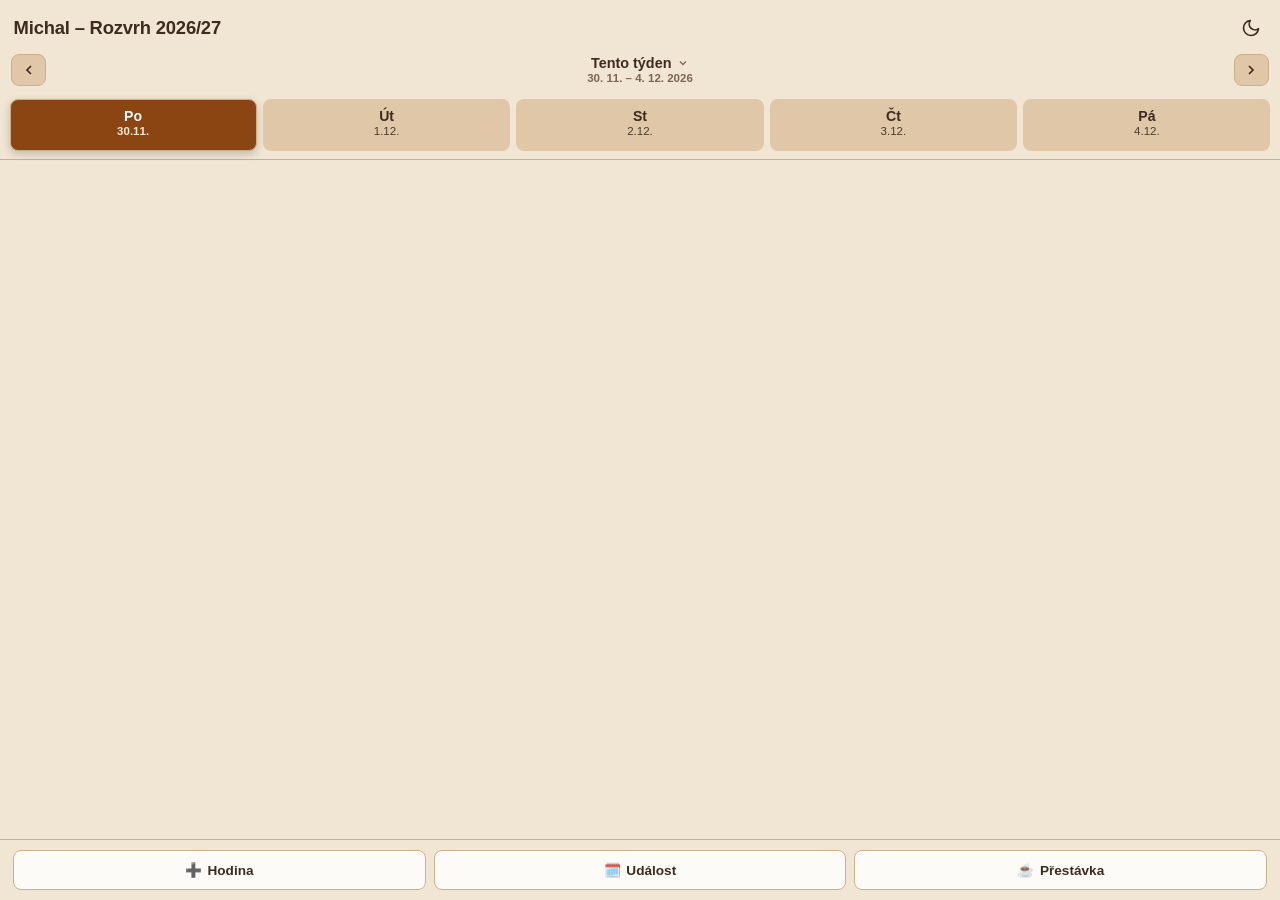
==== commit fec082a2: "úprava barev" ====
--- a/index.html
+++ b/index.html
@@ -6,7 +6,7 @@
     <title>Michal – Rozvrh 2026/27</title>
     
     <!-- Výchozí systémová lišta pro korkový / tmavý režim -->
-    <meta name="theme-color" content="#d8ba93" id="theme-color-meta">
+    <meta name="theme-color" content="#f1e6d4" id="theme-color-meta">
     <meta name="apple-mobile-web-app-capable" content="yes">
     <meta name="apple-mobile-web-app-status-bar-style" content="default" id="apple-status-bar-meta">
     <meta name="apple-mobile-web-app-title" content="Rozvrh">
@@ -23,10 +23,10 @@
             var appleMeta = document.getElementById('apple-status-bar-meta');
             
             if (theme === 'dark') {
-                if (meta) meta.content = '#1e1c1a';
+                if (meta) meta.content = '#141211';
                 if (appleMeta) appleMeta.content = 'black-translucent';
             } else {
-                if (meta) meta.content = '#d8ba93';
+                if (meta) meta.content = '#f1e6d4';
                 if (appleMeta) appleMeta.content = 'default';
             }
         })();
--- a/style.css
+++ b/style.css
@@ -2,22 +2,22 @@
    1. BAREVNÝ SYSTÉM (KORKOVÝ ŠPUNT & TEPLÝ GRAFIT)
    ========================================================= */
 
-/* Výchozí světlý režim: Barvy přírodního korkového špuntu */
+/* Světlý režim: Záhlaví v tónu pozadí, kontrastní tlačítka */
 :root,
 html.theme-light {
     color-scheme: light;
 
-    /* Přesná barva korkového záhlaví a stavové lišty */
-    --cork-header: #d8ba93;
-    --bg-page: #f1e6d4;          /* Světlejší korkový papír / podklad */
-    --bg-card: #fdfbf7;          /* Jemný tón slonové kosti pro čitelnost karet */
-    --border-card: #cbb18a;      /* Hranice korkové drti */
+    --bg-page: #f1e6d4;          /* Základní tón korkového papíru */
+    --cork-header: #f1e6d4;      /* Záhlaví splývá s pozadím */
+    --bg-card: #fdfbf7;          /* Slonová kost pro karty */
+    --border-card: #cbb18a;      /* Kontury korkové drti */
     --text-primary: #3d2b1f;     /* Hluboká pražená kávovo-korková hnědá */
-    --text-secondary: #7d6550;   /* Měkčí tón sušeného dřeva */
-    
-    --tab-bg: #c9a97d;
-    --tab-text: #453222;
-    --tab-active-bg: #8b4513;    /* Teplá sedlová useň / dřevo pro aktivní den */
+    --text-secondary: #7d6550;
+
+    /* Tlačítka přiměřeně a čitelně obarvená */
+    --tab-bg: #dfc7a7;           /* Sytější korkový odstín tlačítek */
+    --tab-text: #3d2b1f;
+    --tab-active-bg: #8b4513;    /* Teplá useň pro aktivní den */
     --tab-active-text: #ffffff;
     --tab-active-date: #fde8cd;
 
@@ -27,10 +27,15 @@
     --absent-text: #8a7a67;
 
     --stripe-default: transparent;
-    --stripe-private: #b45309;    /* Teplá koňaková pro soukromé hodiny */
-    --private-bg: #faeedb;
-    --stripe-gold: #c26907;
-    --stripe-purple: #86198f;
+    
+    /* Soukromá hodina: Zřetelná safírová modř (žádná záměna se souborem!) */
+    --stripe-private: #1d4ed8;
+    --private-bg: #e0e7ff;
+    
+    /* Kytarový soubor */
+    --stripe-gold: #c26907;      /* Starší: zlatohnědá */
+    --stripe-purple: #86198f;    /* Mladší: fialová */
+
     --gender-girl: #9f1239;
     --gender-boy: #0369a1;
 
@@ -54,25 +59,27 @@
     --modal-overlay: rgba(43, 30, 20, 0.65);
     --input-bg: #ffffff;
     --input-border: #cbb18a;
-    --bottom-bar-bg: rgba(216, 186, 147, 0.95);
-}
-
-/* Tmavý režim: Hluboký teplý grafit ladící ke kytarám */
+    --bottom-bar-bg: rgba(241, 230, 212, 0.95);
+}
+
+/* Tmavý režim: Grafit s elegantním safírovým aktivním dnem */
 html.theme-dark {
     color-scheme: dark;
 
-    --cork-header: #1e1c1a;
     --bg-page: #141211;
-    --bg-card: #25221f;
+    --cork-header: #141211;      /* Záhlaví v noci splývá s pozadím */
+    --bg-card: #221f1d;
     --border-card: #3b3631;
     --text-primary: #ede8e3;
     --text-secondary: #a3998f;
 
-    --tab-bg: #2d2925;
+    --tab-bg: #2a2622;
     --tab-text: #a3998f;
-    --tab-active-bg: #c07a38;     /* Zářivější jantarově-dřevěný tón v noci */
+    
+    /* Aktivní den: Čistý temný safír místo staré hnědé */
+    --tab-active-bg: #1e3a8a;
     --tab-active-text: #ffffff;
-    --tab-active-date: #ffe3c4;
+    --tab-active-date: #93c5fd;
 
     --absent-bg: #1a1816;
     --absent-border: #2c2825;
@@ -80,10 +87,15 @@
     --absent-text: #6b635b;
 
     --stripe-default: transparent;
-    --stripe-private: #d97706;
-    --private-bg: rgba(217, 119, 6, 0.16);
+    
+    /* Soukromá hodina v noci: Jasně modrý proužek */
+    --stripe-private: #3b82f6;
+    --private-bg: rgba(30, 58, 138, 0.25);
+    
+    /* Kytarový soubor */
     --stripe-gold: #fbbf24;
     --stripe-purple: #d8b4fe;
+
     --gender-girl: #fca5a5;
     --gender-boy: #7dd3fc;
 
@@ -101,11 +113,11 @@
     --swap-pending-border: rgba(245, 158, 11, 0.4);
     --swap-pending-text: #fcd34d;
 
-    --modal-bg: #24211e;
+    --modal-bg: #221f1d;
     --modal-overlay: rgba(0, 0, 0, 0.82);
-    --input-bg: #181614;
+    --input-bg: #161413;
     --input-border: #423d38;
-    --bottom-bar-bg: rgba(30, 28, 26, 0.95);
+    --bottom-bar-bg: rgba(20, 18, 17, 0.95);
 }
 
 /* =========================================================
@@ -123,7 +135,8 @@
     font-family: -apple-system, BlinkMacSystemFont, "Segoe UI", Roboto, Helvetica, Arial, sans-serif;
     background-color: var(--bg-page);
     color: var(--text-primary);
-    padding-bottom: 5.5rem;
+    /* Původně: padding-bottom: 5.5rem; */
+    padding-bottom: calc(5.5rem + env(safe-area-inset-bottom, 0px));
     overflow-x: hidden;
     transition: background-color 0.25s ease, color 0.25s ease;
 }
@@ -787,10 +800,13 @@
     -webkit-backdrop-filter: blur(10px);
     border-top: 1px solid var(--border-card);
     display: flex;
-    padding: 0.6rem 0.8rem;
     gap: 0.5rem;
     z-index: 100;
     transition: background-color 0.25s ease, border-color 0.25s ease;
+
+    /* Původně: padding: 0.6rem 0.8rem; */
+    /* Nově: spodní vnitřní okraj se automaticky zvětší o výšku gesture baru */
+    padding: 0.6rem 0.8rem calc(0.6rem + env(safe-area-inset-bottom, 0px));
 }
 
 .bottom-bar button {
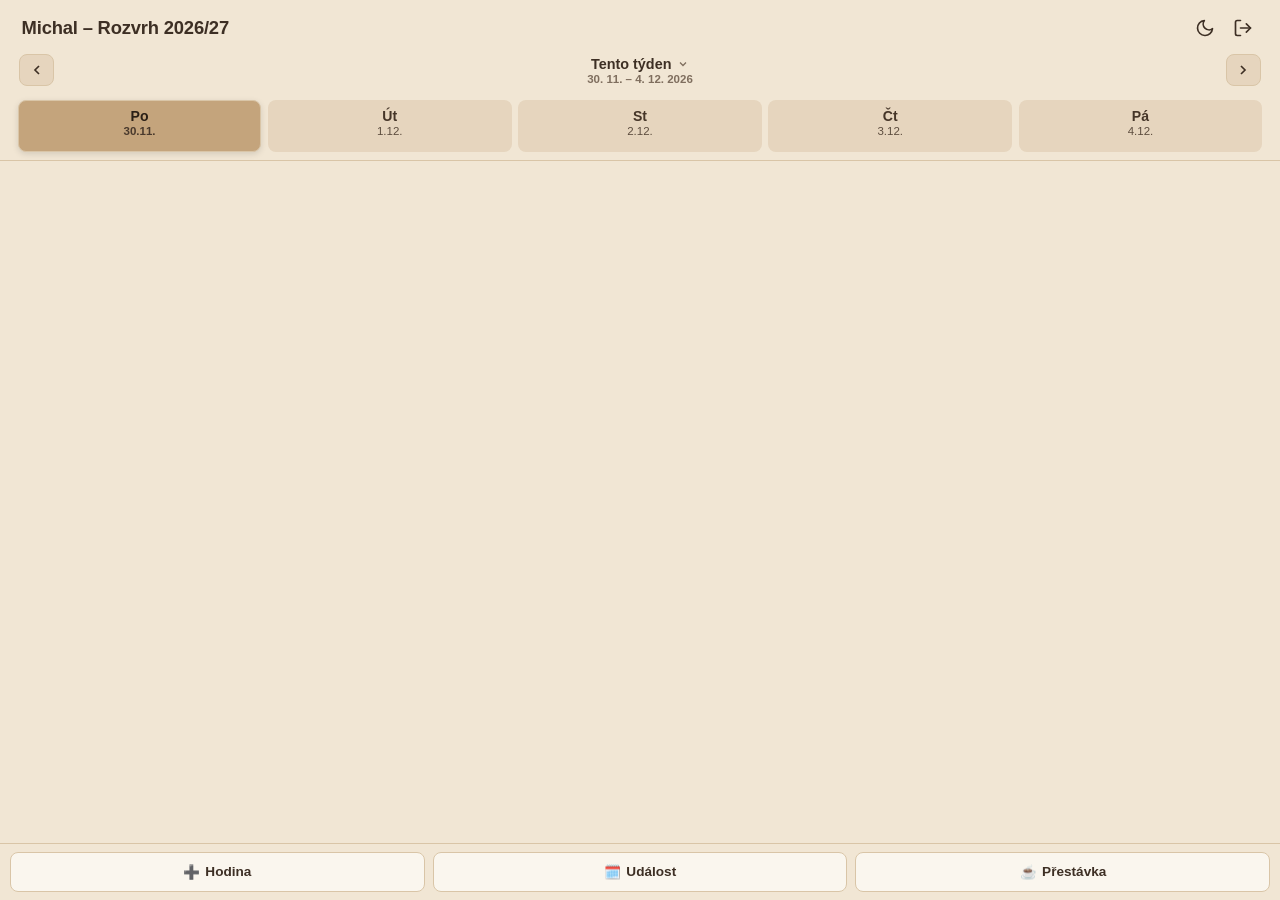
==== commit afe86e3b: "tlačítko odhlásit" ====
--- a/index.html
+++ b/index.html
@@ -2,13 +2,13 @@
 <html lang="cs">
 <head>
     <meta charset="UTF-8">
-    <meta name="viewport" content="width=device-width, initial-scale=1.0, user-scalable=no, viewport-fit=cover">
+    <meta name="viewport" content="width=device-width, initial-scale=1.0, maximum-scale=1.0, user-scalable=no, viewport-fit=cover">
     <title>Michal – Rozvrh 2026/27</title>
     
-    <!-- Výchozí systémová lišta pro korkový / tmavý režim -->
-    <meta name="theme-color" content="#f1e6d4" id="theme-color-meta">
+    <!-- Výchozí hodnota odpovídající tmavému startu v manifestu -->
+    <meta name="theme-color" content="#141211" id="theme-color-meta">
     <meta name="apple-mobile-web-app-capable" content="yes">
-    <meta name="apple-mobile-web-app-status-bar-style" content="default" id="apple-status-bar-meta">
+    <meta name="apple-mobile-web-app-status-bar-style" content="black-translucent" id="apple-status-bar-meta">
     <meta name="apple-mobile-web-app-title" content="Rozvrh">
     <link rel="apple-touch-icon" href="apple-touch-icon.png">
 
@@ -59,6 +59,14 @@
                         <path d="M21 12.79A9 9 0 1 1 11.21 3 7 7 0 0 0 21 12.79z"></path>
                     </svg>
                 </button>
+
+                <button id="btn-logout" class="btn-icon" title="Odhlásit se" aria-label="Odhlásit se">
+                    <svg width="20" height="20" viewBox="0 0 24 24" fill="none" stroke="currentColor" stroke-width="2" stroke-linecap="round" stroke-linejoin="round">
+                        <path d="M9 21H5a2 2 0 0 1-2-2V5a2 2 0 0 1 2-2h4"></path>
+                        <polyline points="16 17 21 12 16 7"></polyline>
+                        <line x1="21" y1="12" x2="9" y2="12"></line>
+                    </svg>
+                </button>
             </div>
         </div>
 
--- a/style.css
+++ b/style.css
@@ -1,64 +1,66 @@
 /* =========================================================
-   1. BAREVNÝ SYSTÉM (KORKOVÝ ŠPUNT & TEPLÝ GRAFIT)
+   1. BAREVNÝ SYSTÉM (JEMNÝ KOREK & TEPLÝ GRAFIT)
    ========================================================= */
 
-/* Světlý režim: Záhlaví v tónu pozadí, kontrastní tlačítka */
+/* Světlý režim: Jemné harmonické tóny korku a papíru */
 :root,
 html.theme-light {
     color-scheme: light;
 
     --bg-page: #f1e6d4;          /* Základní tón korkového papíru */
     --cork-header: #f1e6d4;      /* Záhlaví splývá s pozadím */
-    --bg-card: #fdfbf7;          /* Slonová kost pro karty */
-    --border-card: #cbb18a;      /* Kontury korkové drti */
-    --text-primary: #3d2b1f;     /* Hluboká pražená kávovo-korková hnědá */
-    --text-secondary: #7d6550;
-
-    /* Tlačítka přiměřeně a čitelně obarvená */
-    --tab-bg: #dfc7a7;           /* Sytější korkový odstín tlačítek */
-    --tab-text: #3d2b1f;
-    --tab-active-bg: #8b4513;    /* Teplá useň pro aktivní den */
-    --tab-active-text: #ffffff;
-    --tab-active-date: #fde8cd;
-
-    --absent-bg: #dfd3c1;
-    --absent-border: #bfb09c;
-    --absent-stripe: #8a7a67;
-    --absent-text: #8a7a67;
+    --bg-card: #faf6ee;          /* Velmi jemná slonová kost pro karty */
+    --border-card: #d9c5a7;      /* Měkké kontury korku */
+    --text-primary: #3d2f24;     /* Příjemná tmavá kávová */
+    --text-secondary: #7f6e5e;
+
+    /* Tlačítka s jemnými rozdíly */
+    --tab-bg: #e6d5be;           /* Neaktivní den: jemný korkový odstín */
+    --tab-text: #453528;
+    
+    /* Aktivní den: Elegantní pískový korek */
+    --tab-active-bg: #c4a47c;
+    --tab-active-text: #2a1f16;
+    --tab-active-date: #4a3a2d;
+
+    --absent-bg: #e5dacb;
+    --absent-border: #ccbea9;
+    --absent-stripe: #968673;
+    --absent-text: #8c7c6a;
 
     --stripe-default: transparent;
     
-    /* Soukromá hodina: Zřetelná safírová modř (žádná záměna se souborem!) */
-    --stripe-private: #1d4ed8;
-    --private-bg: #e0e7ff;
+    /* Soukromá hodina: O chlup tmavší než pozadí */
+    --stripe-private: #a88e70;
+    --private-bg: #e7dac5;
     
     /* Kytarový soubor */
-    --stripe-gold: #c26907;      /* Starší: zlatohnědá */
-    --stripe-purple: #86198f;    /* Mladší: fialová */
+    --stripe-gold: #c2781f;      /* Starší: teplý jantar */
+    --stripe-purple: #8b3294;    /* Mladší: fialová */
 
     --gender-girl: #9f1239;
     --gender-boy: #0369a1;
 
     /* Události */
     --stripe-concert: #9f1239;
-    --bg-concert: #ffe4e6;
-    --border-concert: #fecdd3;
+    --bg-concert: #fce8eb;
+    --border-concert: #f8c9d2;
     --title-concert: #9f1239;
 
     --stripe-meeting: #065f46;
-    --bg-meeting: #d1fae5;
-    --border-meeting: #a7f3d0;
+    --bg-meeting: #dcf5eb;
+    --border-meeting: #b6edd8;
     --title-meeting: #065f46;
 
     /* Výměna žáků */
-    --swap-pending-bg: #fef3c7;
-    --swap-pending-border: #f59e0b;
-    --swap-pending-text: #92400e;
-
-    --modal-bg: #f6ede0;
+    --swap-pending-bg: #fbf0d3;
+    --swap-pending-border: #e09f3e;
+    --swap-pending-text: #82470a;
+
+    --modal-bg: #f5ebe0;
     --modal-overlay: rgba(43, 30, 20, 0.65);
     --input-bg: #ffffff;
-    --input-border: #cbb18a;
+    --input-border: #d9c5a7;
     --bottom-bar-bg: rgba(241, 230, 212, 0.95);
 }
 
@@ -67,30 +69,30 @@
     color-scheme: dark;
 
     --bg-page: #141211;
-    --cork-header: #141211;      /* Záhlaví v noci splývá s pozadím */
-    --bg-card: #221f1d;
-    --border-card: #3b3631;
-    --text-primary: #ede8e3;
-    --text-secondary: #a3998f;
-
-    --tab-bg: #2a2622;
-    --tab-text: #a3998f;
+    --cork-header: #141211;
+    --bg-card: #201e1b;
+    --border-card: #36312c;
+    --text-primary: #eae5df;
+    --text-secondary: #9c9288;
+
+    --tab-bg: #26221f;
+    --tab-text: #9c9288;
     
-    /* Aktivní den: Čistý temný safír místo staré hnědé */
+    /* Aktivní den: Čistý temný safír */
     --tab-active-bg: #1e3a8a;
     --tab-active-text: #ffffff;
     --tab-active-date: #93c5fd;
 
-    --absent-bg: #1a1816;
-    --absent-border: #2c2825;
-    --absent-stripe: #4a433d;
-    --absent-text: #6b635b;
+    --absent-bg: #181615;
+    --absent-border: #282421;
+    --absent-stripe: #463f38;
+    --absent-text: #665f58;
 
     --stripe-default: transparent;
     
-    /* Soukromá hodina v noci: Jasně modrý proužek */
-    --stripe-private: #3b82f6;
-    --private-bg: rgba(30, 58, 138, 0.25);
+    /* Soukromá hodina v noci */
+    --stripe-private: #5c5349;
+    --private-bg: #1c1917;
     
     /* Kytarový soubor */
     --stripe-gold: #fbbf24;
@@ -113,15 +115,15 @@
     --swap-pending-border: rgba(245, 158, 11, 0.4);
     --swap-pending-text: #fcd34d;
 
-    --modal-bg: #221f1d;
+    --modal-bg: #201e1b;
     --modal-overlay: rgba(0, 0, 0, 0.82);
-    --input-bg: #161413;
-    --input-border: #423d38;
+    --input-bg: #151312;
+    --input-border: #3d3731;
     --bottom-bar-bg: rgba(20, 18, 17, 0.95);
 }
 
 /* =========================================================
-   2. ZÁKLADNÍ STRUKTURA
+   2. ZÁKLADNÍ STRUKTURA & KOMPAKTNÍ ODSAZENÍ
    ========================================================= */
 
 * {
@@ -131,12 +133,19 @@
     -webkit-tap-highlight-color: transparent;
 }
 
+html {
+    background-color: var(--bg-page);
+    min-height: 100%;
+    min-height: 100dvh;
+}
+
 body {
     font-family: -apple-system, BlinkMacSystemFont, "Segoe UI", Roboto, Helvetica, Arial, sans-serif;
     background-color: var(--bg-page);
     color: var(--text-primary);
-    /* Původně: padding-bottom: 5.5rem; */
-    padding-bottom: calc(5.5rem + env(safe-area-inset-bottom, 0px));
+    min-height: 100%;
+    min-height: 100dvh;
+    padding-bottom: calc(4.6rem + env(safe-area-inset-bottom, 0px));
     overflow-x: hidden;
     transition: background-color 0.25s ease, color 0.25s ease;
 }
@@ -147,7 +156,9 @@
     position: sticky;
     top: 0;
     z-index: 100;
-    padding-top: 0.35rem;
+    padding-top: max(0.4rem, env(safe-area-inset-top, 0px));
+    padding-left: max(0.5rem, env(safe-area-inset-left, 0px));
+    padding-right: max(0.5rem, env(safe-area-inset-right, 0px));
     transition: background-color 0.25s ease, border-color 0.25s ease;
 }
 
@@ -247,7 +258,7 @@
 }
 
 .week-display:hover, .week-display:focus {
-    background: rgba(0, 0, 0, 0.06);
+    background: rgba(0, 0, 0, 0.05);
     outline: none;
 }
 
@@ -309,7 +320,7 @@
     background: var(--tab-active-bg) !important;
     color: var(--tab-active-text) !important;
     border-color: var(--border-card) !important;
-    box-shadow: 0 3px 8px rgba(0, 0, 0, 0.2);
+    box-shadow: 0 2px 6px rgba(0, 0, 0, 0.12);
 }
 
 .tab-day-name {
@@ -321,12 +332,12 @@
     font-size: 0.72rem;
     font-weight: 500;
     margin-top: 1px;
-    opacity: 0.9;
+    opacity: 0.85;
 }
 
 .day-selector button.active .tab-day-date {
     color: var(--tab-active-date) !important;
-    font-weight: 600;
+    font-weight: 700;
     opacity: 1;
 }
 
@@ -351,35 +362,38 @@
 .day-dot.dot-meeting { background-color: #14b8a6; }
 
 /* =========================================================
-   4. ROZVRHOVÉ KARTY & PŘESTÁVKY
+   4. ROZVRHOVÉ KARTY & KOMPAKTNÍ PŘESTÁVKA
    ========================================================= */
 
 main#schedule-container {
-    padding: 0.8rem;
-}
-
+    padding: 0.75rem 0.8rem;
+}
+
+/* Přestávka: kompaktní, těsně mezi kartami */
 .break-indicator {
     display: flex;
     align-items: center;
     justify-content: center;
-    padding: 0.35rem 0;
-    margin-bottom: 0.45rem;
-    font-size: 0.74rem;
+    padding: 0.1rem 0;
+    margin-top: 0.15rem;
+    margin-bottom: 0.35rem;
+    font-size: 0.7rem;
     font-weight: 600;
     color: var(--text-secondary);
-    letter-spacing: 0.03em;
+    letter-spacing: 0.04em;
     user-select: none;
+    opacity: 0.85;
 }
 
 .break-indicator::before,
 .break-indicator::after {
     content: '';
     flex: 1;
-    max-width: 40px;
+    max-width: 34px;
     height: 1px;
     background: var(--border-card);
-    margin: 0 0.5rem;
-    opacity: 0.8;
+    margin: 0 0.45rem;
+    opacity: 0.75;
 }
 
 header, 
@@ -400,7 +414,7 @@
 
 .lesson-card-wrapper {
     position: relative;
-    margin-bottom: 0.55rem;
+    margin-bottom: 0.5rem;
     perspective: 1200px;
 }
 
@@ -430,50 +444,78 @@
     transform: rotateY(0deg);
 }
 
-/* Ohnutý růžek v barvě korkové kůže */
+/* =========================================================
+   PERFEKTNĚ SLÍCOVANÝ OHNUTÝ ROH (ČISTÉ CSS)
+   ========================================================= */
+
 .lesson-card-wrapper.has-note .flip-card-front {
     position: relative;
-    clip-path: polygon(0 0, calc(100% - 24px) 0, 100% 24px, 100% 100%, 0 100%);
-}
-
-.lesson-card-wrapper.has-note .flip-corner-btn {
+    overflow: visible;
+}
+
+.card-corner-fold {
     position: absolute;
-    top: 0;
-    right: 0;
-    width: 36px;
-    height: 36px;
-    z-index: 10;
-    cursor: pointer;
+    top: -1px;
+    right: -1px;
+    width: 26px;
+    height: 26px;
+    cursor: pointer;
+    z-index: 25;
     background: transparent;
 }
 
-.lesson-card-wrapper.has-note .flip-card-front::after {
+/* 1. Maska: odkrojí roh karty barvou pozadí stránky */
+.card-corner-fold::before {
     content: '';
     position: absolute;
     top: 0;
     right: 0;
-    width: 24px;
-    height: 24px;
+    width: 100%;
+    height: 100%;
+    background: var(--bg-page);
+    clip-path: polygon(0 0, 100% 0, 100% 100%);
+    pointer-events: none;
+}
+
+/* 2. Ohnutý cíp papíru: přehne se dolů do karty */
+.card-corner-fold::after {
+    content: '';
+    position: absolute;
+    top: 0;
+    right: 0;
+    width: 100%;
+    height: 100%;
+    background: #d4be9b;
     clip-path: polygon(0 0, 100% 100%, 0 100%);
-    background: linear-gradient(225deg, #fefbf6 0%, #d8ba93 50%, #8b5a2b 100%);
-    box-shadow: -3px 3px 6px rgba(0, 0, 0, 0.35);
-    border-bottom-left-radius: 3px;
+    box-shadow: -2px 2px 4px rgba(45, 30, 15, 0.22);
+    border-bottom: 1px solid #b39b77;
+    border-left: 1px solid #b39b77;
     pointer-events: none;
-    transition: transform 0.2s ease, filter 0.2s ease;
-}
-
-.event-concert-wrapper.has-note .flip-card-front::after {
-    background: linear-gradient(225deg, #fecdd3 0%, #f43f5e 50%, #881337 100%);
-}
-
-.event-meeting-wrapper.has-note .flip-card-front::after {
-    background: linear-gradient(225deg, #ccfbf1 0%, #14b8a6 50%, #134e4a 100%);
-}
-
-.lesson-card-wrapper.has-note:hover .flip-card-front::after,
-.lesson-card-wrapper.has-note .flip-corner-btn:hover ~ .flip-card-front::after {
-    transform: scale(1.15);
-    filter: brightness(1.1);
+    transition: transform 0.15s ease, background-color 0.2s ease;
+}
+
+/* Tmavý režim */
+html.theme-dark .card-corner-fold::after {
+    background: #2b2723;
+    border-color: #3f3933;
+    box-shadow: -2px 2px 4px rgba(0, 0, 0, 0.45);
+}
+
+/* U koncertů a porad */
+.event-concert-wrapper .card-corner-fold::after {
+    background: #fbcfe8;
+    border-color: #db2777;
+}
+
+.event-meeting-wrapper .card-corner-fold::after {
+    background: #a7f3d0;
+    border-color: #059669;
+}
+
+/* Reakce na najetí / dotyk */
+.card-corner-fold:hover::after,
+.card-corner-fold:active::after {
+    transform: scale(1.08);
 }
 
 /* Rub karty */
@@ -580,7 +622,6 @@
     align-items: center;
     cursor: pointer;
     position: relative;
-    overflow: hidden;
     transition: transform 0.15s ease, opacity 0.2s ease, background-color 0.25s ease;
 }
 
@@ -654,8 +695,9 @@
 .lesson-card.ensemble-purple { border-left: 5px solid var(--stripe-purple) !important; }
 .ensemble-title-younger { color: var(--stripe-purple) !important; }
 
+/* Soukromá hodina */
 .lesson-card.private-card {
-    border-left: 5px solid var(--stripe-private) !important;
+    border-left: 4px solid var(--stripe-private) !important;
     background: var(--private-bg) !important;
 }
 
@@ -773,8 +815,8 @@
 
 .lesson-card.current-lesson {
     position: relative;
-    box-shadow: 0 0 16px rgba(180, 83, 9, 0.35);
-    border-top: 1px solid rgba(245, 158, 11, 0.4);
+    box-shadow: 0 0 16px rgba(196, 164, 124, 0.45);
+    border-top: 1px solid rgba(196, 164, 124, 0.6);
 }
 
 .lesson-progress-bar {
@@ -782,12 +824,12 @@
     bottom: 0;
     left: 0;
     height: 3px;
-    background: linear-gradient(90deg, #d97706, #f59e0b);
+    background: linear-gradient(90deg, #c4a47c, #d9c5a7);
     transition: width 1s linear;
 }
 
 /* =========================================================
-   5. SPODNÍ LIŠTA A MODÁL
+   5. SPODNÍ LIŠTA (PŘIROZENÝ COMPACT DOCK) A MODÁL
    ========================================================= */
 
 .bottom-bar {
@@ -802,11 +844,11 @@
     display: flex;
     gap: 0.5rem;
     z-index: 100;
+    padding-left: max(0.6rem, env(safe-area-inset-left, 0px));
+    padding-right: max(0.6rem, env(safe-area-inset-right, 0px));
+    padding-top: 0.5rem;
+    padding-bottom: calc(0.5rem + env(safe-area-inset-bottom, 0px));
     transition: background-color 0.25s ease, border-color 0.25s ease;
-
-    /* Původně: padding: 0.6rem 0.8rem; */
-    /* Nově: spodní vnitřní okraj se automaticky zvětší o výšku gesture baru */
-    padding: 0.6rem 0.8rem calc(0.6rem + env(safe-area-inset-bottom, 0px));
 }
 
 .bottom-bar button {
@@ -1109,16 +1151,36 @@
 .btn-outline { background: transparent; border: 1px solid var(--border-card) !important; color: var(--text-primary); }
 .btn-danger { background: rgba(239, 68, 68, 0.15); color: #ef4444; border: 1px solid rgba(239, 68, 68, 0.35) !important; }
 
-/* Přechody dnů */
-.slide-from-right { animation: slideRight 0.2s cubic-bezier(0.16, 1, 0.3, 1) forwards; }
-.slide-from-left { animation: slideLeft 0.2s cubic-bezier(0.16, 1, 0.3, 1) forwards; }
+/* =========================================================
+   6. PŘECHODY DNŮ (VÝRAZNÝ POSUN S PRUŽNOSTÍ A SCALE)
+   ========================================================= */
+
+.slide-from-right { 
+    animation: slideRight 0.32s cubic-bezier(0.22, 1, 0.36, 1) forwards; 
+}
+
+.slide-from-left { 
+    animation: slideLeft 0.32s cubic-bezier(0.22, 1, 0.36, 1) forwards; 
+}
 
 @keyframes slideRight {
-    from { opacity: 0; transform: translateX(35px); }
-    to { opacity: 1; transform: translateX(0); }
+    0% { 
+        opacity: 0; 
+        transform: translateX(110px) scale(0.96); 
+    }
+    100% { 
+        opacity: 1; 
+        transform: translateX(0) scale(1); 
+    }
 }
 
 @keyframes slideLeft {
-    from { opacity: 0; transform: translateX(-35px); }
-    to { opacity: 1; transform: translateX(0); }
+    0% { 
+        opacity: 0; 
+        transform: translateX(-110px) scale(0.96); 
+    }
+    100% { 
+        opacity: 1; 
+        transform: translateX(0) scale(1); 
+    }
 }
